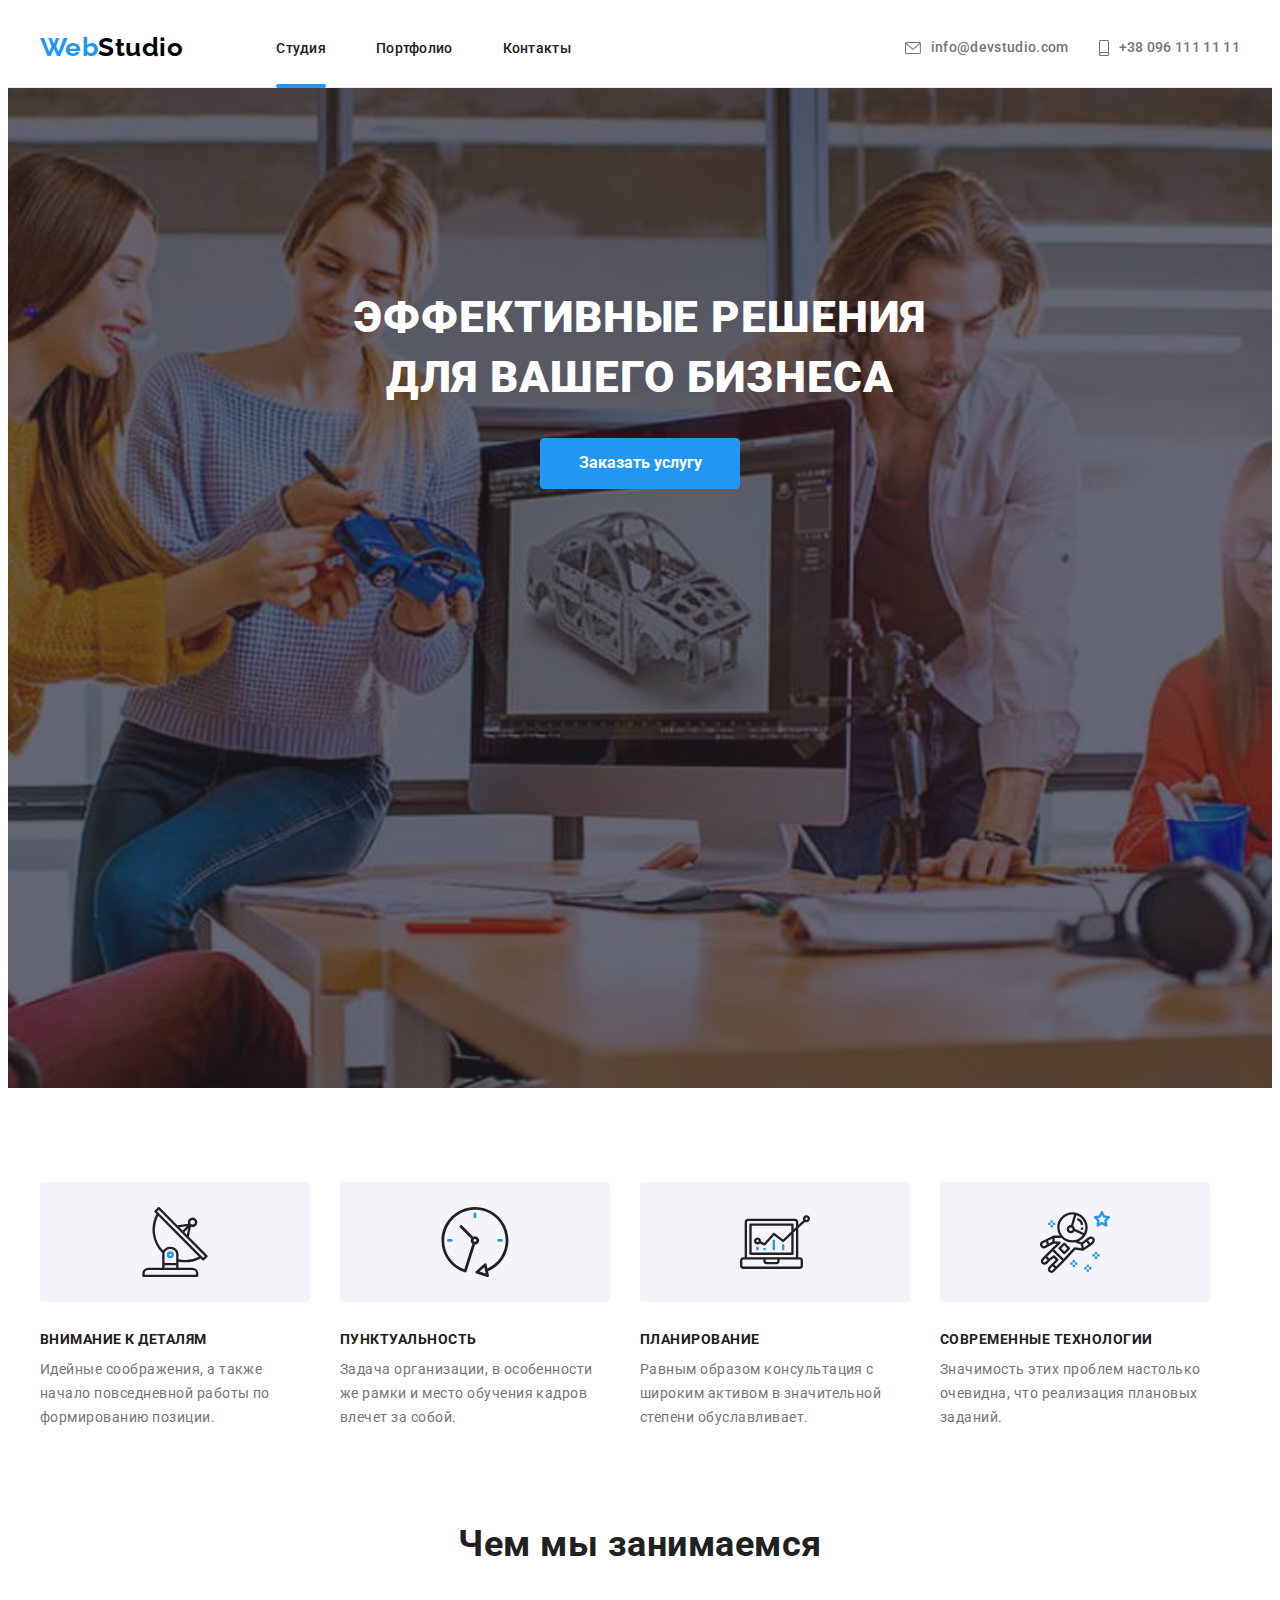
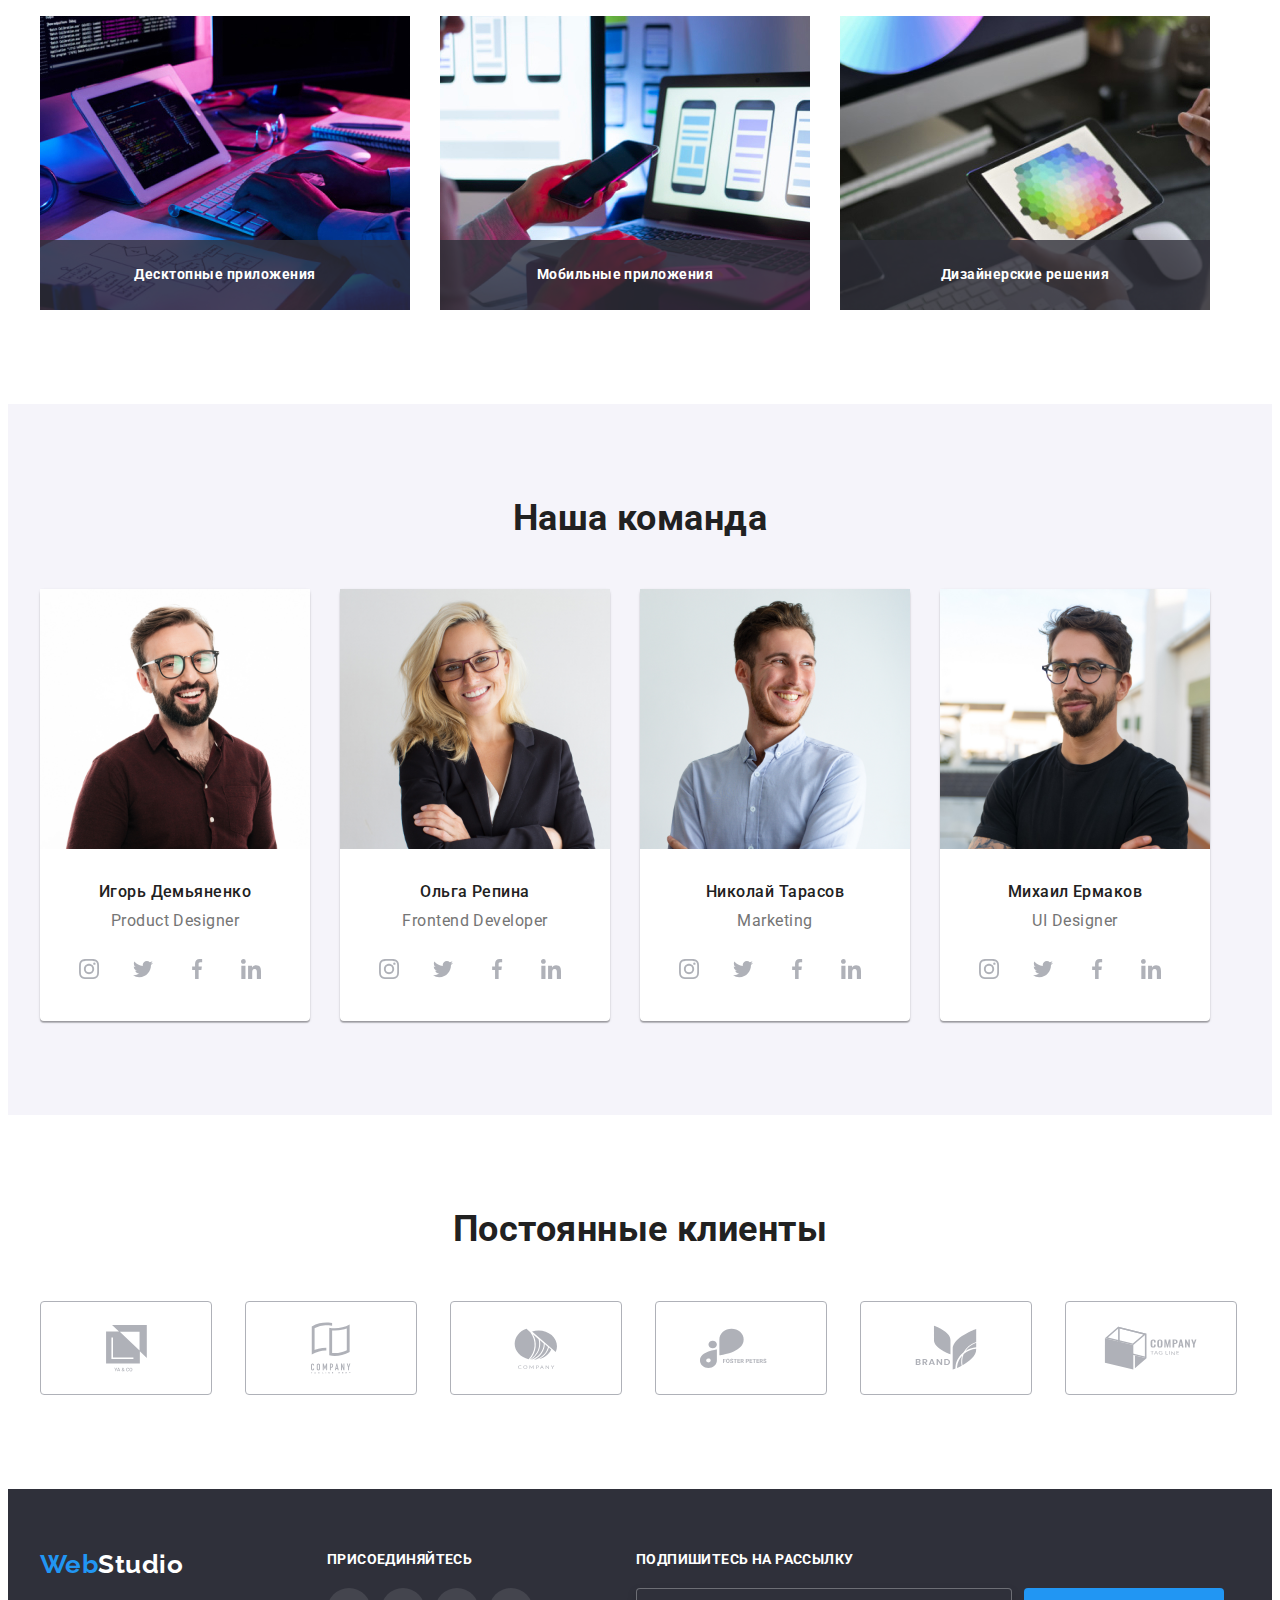
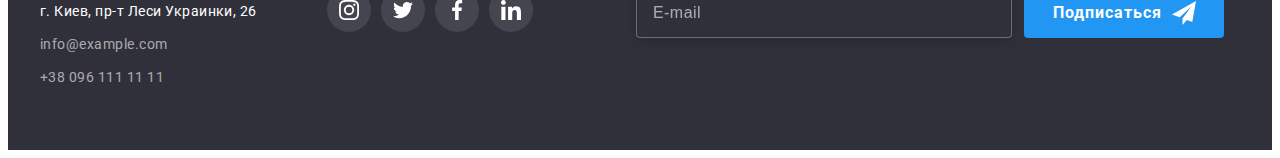
==== index.html @ 9dac6a6e "add form modal" ====
<!DOCTYPE html>
<html lang="ru">
  <head>
    <meta charset="UTF-8" />
    <meta http-equiv="X-UA-Compatible" content="IE=edge" />
    <meta name="viewport" content="width=device-width, initial-scale=1.0" />
    <title>Главная</title>

    <link
      rel="stylesheet"
      href="https://cdnjs.cloudflare.com/ajax/libs/modern-normalize/1.1.0/modern-normalize.min.css"
      integrity="sha512-wpPYUAdjBVSE4KJnH1VR1HeZfpl1ub8YT/NKx4PuQ5NmX2tKuGu6U/JRp5y+Y8XG2tV+wKQpNHVUX03MfMFn9Q=="
      crossorigin="anonymous"
      referrerpolicy="no-referrer"
    />
    <link
      href="https://fonts.googleapis.com/css2?family=Raleway:wght@700&family=Roboto:wght@400;500;700;900&display=swap"
      rel="stylesheet"
    />
    <link rel="stylesheet" href="./css/styles.css" />
  </head>
  <body>
    <!--шапка-->
    <header class="container-header">
      <div class="container nav">
        <nav class="navigation">
          <a class="link-logo" href="./index.html"><span class="content">Web</span>Studio</a>
          <ul class="list">
            <li class="list-item"><a class="link link-stuio" href="./index.html">Студия</a></li>
            <li class="list-item"><a class="link" href="./portfolio.html">Портфолио</a></li>
            <li class="list-item"><a class="link" href="">Контакты</a></li>
          </ul>
        </nav>
        <ul class="list address">
          <li class="list-item-address">
            <a class="link-address" href="mailto:info@devstudio.com">
              <svg class="list-adress-icon" width="16" height="12">
                <use href="./images/symbol-defs.svg#icon-envelope-1"></use>
              </svg>
              info@devstudio.com</a
            >
          </li>
          <li class="list-item-address">
            <a class="link-address" href="tel:+380961111111">
              <svg class="list-adress-icon tel" width="10" height="16">
                <use href="./images/symbol-defs.svg#icon-smartphone-1"></use>
              </svg>
              +38 096 111 11 11</a
            >
          </li>
        </ul>
      </div>
    </header>
    <!--мейн-->
    <main>
      <!--Герой-->
      <section class="hero">
        <div class="container-hero">
          <h1 class="title-hero">
            Эффективные решения<br />
            для вашего бизнеса
          </h1>
          <button class="button" type="button" data-modal-open>Заказать услугу</button>
        </div>
        <div class="backdrop is-hidden" data-modal>
          <div class="modal">
            <button class="modal-button-close" type="button" data-modal-close>
              <svg class="button-svg" width="11" height="11">
                <use href="./images/symbol-defs1.svg#icon-Vector"></use>
              </svg>
            </button>
            <form class="modal-wrap">
              <b class="modal-bold">Оставьте свои данные, мы вам перезвоним</b>
              <label class="modal-label" for="name">Имя</label>
              <div class="modal-wrap-input">
                <input class="modal-input" type="text" name="" id="name" />
                <svg class="svg-form" width="18" height="18">
                  <use href="./images/symbol-defs1.svg#icon-person"></use>
                </svg>
              </div>
              <label class="modal-label" for="tel">Телефон</label>
              <div class="modal-wrap-input">
                <input class="modal-input" type="text" name="" id="tel" />
                <svg class="svg-form" width="18" height="18">
                  <use href="./images/symbol-defs1.svg#icon-phone"></use>
                </svg>
              </div>

              <label class="modal-label" for="mail">Почта</label>
              <div class="modal-wrap-input">
                <input class="modal-input" type="email" name="" id="mail" />
                <svg class="svg-form" width="18" height="18">
                  <use href="./images/symbol-defs1.svg#icon-email"></use>
                </svg>
              </div>
              <label class="modal-label" for="comments">Комментарий</label>
              <textarea
                class="modal-textarea"
                name=""
                id="comments"
                rows="10"
                placeholder="Введите текст"
              ></textarea>

              <label class="text-checkbox" for="checkbox">
                <input class="input-checkbox" type="checkbox" name="" id="checkbox" />
                <span class="castom-icon"></span>
                Соглашаюсь с рассылкой и принимаю
                <a class="text-checkbox-link" href=""> Условия договора</a></label
              >
            </form>
            <button class="modal-button-submit" type="submit">Отправить</button>
          </div>
        </div>
      </section>
      <!--особоенности-->
      <section class="section">
        <div class="container">
          <h2></h2>
          <ul class="list">
            <li class="list-item-qualities">
              <div class="qualities-wrap">
                <svg width="70" height="70">
                  <use href="./images/symbol-defs.svg#icon-antenna"></use>
                </svg>
              </div>
              <h3 class="title-qualities">Внимание к деталям</h3>
              <p class="text-qualities">
                Идейные соображения, а также начало повседневной работы по формированию позиции.
              </p>
            </li>
            <li class="list-item-qualities">
              <div class="qualities-wrap">
                <svg svg width="70" height="70">
                  <use href="./images/symbol-defs.svg#icon-clock"></use>
                </svg>
              </div>
              <h3 class="title-qualities">Пунктуальность</h3>
              <p class="text-qualities">
                Задача организации, в особенности же рамки и место обучения кадров влечет за собой.
              </p>
            </li>
            <li class="list-item-qualities">
              <div class="qualities-wrap">
                <svg width="70" height="70">
                  <use href="./images/symbol-defs.svg#icon-diagram"></use>
                </svg>
              </div>
              <h3 class="title-qualities">Планирование</h3>
              <p class="text-qualities">
                Равным образом консультация с широким активом в значительной степени обуславливает.
              </p>
            </li>
            <li class="list-item-qualities">
              <div class="qualities-wrap">
                <svg width="70" height="70">
                  <use href="./images/symbol-defs.svg#icon-astronaut"></use>
                </svg>
              </div>
              <h3 class="title-qualities">Современные технологии</h3>
              <p class="text-qualities">
                Значимость этих проблем настолько очевидна, что реализация плановых заданий.
              </p>
            </li>
          </ul>
        </div>
      </section>
      <!--чем мы занимаемся-->
      <section class="section-project">
        <div class="container">
          <h2 class="title-project">Чем мы занимаемся</h2>
          <ul class="list">
            <li class="list-item-project">
              <img class="img" src="./images/img.jpg" alt="вёрстка" width="370" />
              <div class="description-project">
                <p class="description-project-text">Десктопные приложения</p>
              </div>
            </li>
            <li class="list-item-project">
              <img class="img" src="./images/img1.jpg" alt="адаптация утройств" width="370" />
              <div class="description-project">
                <p class="description-project-text">Мобильные приложения</p>
              </div>
            </li>
            <li class="list-item-project">
              <img class="img" src="./images/img2.jpg" alt="выбор цвета" width="370" />
              <div class="description-project">
                <p class="description-project-text">Дизайнерские решения</p>
              </div>
            </li>
          </ul>
        </div>
      </section>
      <!--наша команда-->
      <section class="section-team">
        <div class="container">
          <h2 class="title-team">Наша команда</h2>
          <ul class="list">
            <li class="list-item-team">
              <img class="foto" src="./images/img3.jpg" alt="Игорь Демьяненко" width="270" />
              <div class="wrap">
                <h3 class="title-member">Игорь Демьяненко</h3>
                <p class="text-position">Product Designer</p>
                <ul class="team-social">
                  <li class="team-social-item">
                    <a class="team-social-link" href="">
                      <svg class="social-svg" width="20" height="20">
                        <use href="./images/symbol-defs.svg#icon-instagram"></use>
                      </svg>
                    </a>
                  </li>
                  <li class="team-social-item">
                    <a class="team-social-link" href="">
                      <svg class="social-svg" width="20" height="20">
                        <use href="./images/symbol-defs.svg#icon-twitter"></use>
                      </svg>
                    </a>
                  </li>
                  <li class="team-social-item">
                    <a class="team-social-link" href="">
                      <svg class="social-svg" width="20" height="20">
                        <use href="./images/symbol-defs.svg#icon-facebook"></use>
                      </svg>
                    </a>
                  </li>
                  <li class="team-social-item">
                    <a class="team-social-link" href="">
                      <svg class="social-svg" width="20" height="20">
                        <use href="./images/symbol-defs.svg#icon-linkedin"></use>
                      </svg>
                    </a>
                  </li>
                </ul>
              </div>
            </li>
            <li class="list-item-team">
              <img class="foto" src="./images/img4.jpg" alt="Ольга Репина" width="270" />
              <div class="wrap">
                <h3 class="title-member">Ольга Репина</h3>
                <p class="text-position">Frontend Developer</p>
                <ul class="team-social">
                  <li class="team-social-item">
                    <a class="team-social-link" href="">
                      <svg class="social-svg" width="20" height="20">
                        <use href="./images/symbol-defs.svg#icon-instagram"></use>
                      </svg>
                    </a>
                  </li>
                  <li class="team-social-item">
                    <a class="team-social-link" href="">
                      <svg class="social-svg" width="20" height="20">
                        <use href="./images/symbol-defs.svg#icon-twitter"></use>
                      </svg>
                    </a>
                  </li>
                  <li class="team-social-item">
                    <a class="team-social-link" href="">
                      <svg class="social-svg" width="20" height="20">
                        <use href="./images/symbol-defs.svg#icon-facebook"></use>
                      </svg>
                    </a>
                  </li>
                  <li class="team-social-item">
                    <a class="team-social-link" href="">
                      <svg class="social-svg" width="20" height="20">
                        <use href="./images/symbol-defs.svg#icon-linkedin"></use>
                      </svg>
                    </a>
                  </li>
                </ul>
              </div>
            </li>
            <li class="list-item-team">
              <img class="foto" src="./images/img5.jpg" alt="Николай Тарасов" width="270" />
              <div class="wrap">
                <h3 class="title-member">Николай Тарасов</h3>
                <p class="text-position">Marketing</p>
                <ul class="team-social">
                  <li class="team-social-item">
                    <a class="team-social-link" href="">
                      <svg class="social-svg" width="20" height="20">
                        <use href="./images/symbol-defs.svg#icon-instagram"></use>
                      </svg>
                    </a>
                  </li>
                  <li class="team-social-item">
                    <a class="team-social-link" href="">
                      <svg class="social-svg" width="20" height="20">
                        <use href="./images/symbol-defs.svg#icon-twitter"></use>
                      </svg>
                    </a>
                  </li>
                  <li class="team-social-item">
                    <a class="team-social-link" href="">
                      <svg class="social-svg" width="20" height="20">
                        <use href="./images/symbol-defs.svg#icon-facebook"></use>
                      </svg>
                    </a>
                  </li>
                  <li class="team-social-item">
                    <a class="team-social-link" href="">
                      <svg class="social-svg" width="20" height="20">
                        <use href="./images/symbol-defs.svg#icon-linkedin"></use>
                      </svg>
                    </a>
                  </li>
                </ul>
              </div>
            </li>
            <li class="list-item-team">
              <img class="foto" src="./images/img6.jpg" alt="Михаил Ермаков" width="270" />
              <div class="wrap">
                <h3 class="title-member">Михаил Ермаков</h3>
                <p class="text-position">UI Designer</p>
                <ul class="team-social">
                  <li class="team-social-item">
                    <a class="team-social-link" href="">
                      <svg class="social-svg" width="20" height="20">
                        <use href="./images/symbol-defs.svg#icon-instagram"></use>
                      </svg>
                    </a>
                  </li>
                  <li class="team-social-item">
                    <a class="team-social-link" href="">
                      <svg class="social-svg" width="20" height="20">
                        <use href="./images/symbol-defs.svg#icon-twitter"></use>
                      </svg>
                    </a>
                  </li>
                  <li class="team-social-item">
                    <a class="team-social-link" href="">
                      <svg class="social-svg" width="20" height="20">
                        <use href="./images/symbol-defs.svg#icon-facebook"></use>
                      </svg>
                    </a>
                  </li>
                  <li class="team-social-item">
                    <a class="team-social-link" href="">
                      <svg class="social-svg" width="20" height="20">
                        <use href="./images/symbol-defs.svg#icon-linkedin"></use>
                      </svg>
                    </a>
                  </li>
                </ul>
              </div>
            </li>
          </ul>
        </div>
      </section>
      <!-- Постоянные клиенты -->
      <section class="section">
        <div class="container">
          <h2 class="title-client">Постоянные клиенты</h2>
          <ul class="list">
            <li class="list-item-client">
              <a class="client-link client" href="">
                <svg class="client-svg" width="41" height="46.7">
                  <use href="./images/symbol-defs.svg#icon-group-5"></use>
                </svg>
              </a>
            </li>
            <li class="list-item-client">
              <a class="client-link client" href="">
                <svg class="client-svg" width="40" height="52">
                  <use href="./images/symbol-defs.svg#icon-group-4"></use>
                </svg>
              </a>
            </li>
            <li class="list-item-client">
              <a class="client-link client" href="">
                <svg class="client-svg" width="43.46" height="41.18">
                  <use href="./images/symbol-defs.svg#icon-group-3"></use>
                </svg>
              </a>
            </li>
            <li class="list-item-client">
              <a class="client-link client" href="">
                <svg class="client-svg" width="84.44" height="40.62">
                  <use href="./images/symbol-defs.svg#icon-group-1"></use>
                </svg>
              </a>
            </li>
            <li class="list-item-client">
              <a class="client-link client" href="">
                <svg class="client-svg" width="62.54" height="45.43">
                  <use href="./images/symbol-defs.svg#icon-group-2"></use>
                </svg>
              </a>
            </li>
            <li class="list-item-client">
              <a class="client-link client" href="">
                <svg class="client-svg" width="93.79" height="43.93">
                  <use href="./images/symbol-defs.svg#icon-Object-1"></use>
                </svg>
              </a>
            </li>
          </ul>
        </div>
      </section>
    </main>
    <!--футтер-->
    <footer class="footer">
      <div class="container flax-container">
        <div class="container-address">
          <a class="link-logo-footer" href="./index.html"><span class="content">Web</span>Studio</a>
          <address class="contact">
            <p class="text-address">г. Киев, пр-т Леси Украинки, 26</p>
            <a class="link-address-footer mail" href="mailto:info@devstudio.com">info@example.com</a
            ><br />
            <a class="link-address-footer tel" href="tel:+380961111111">+38 096 111 11 11</a>
          </address>
        </div>
        <div class="container-social">
          <b class="footer-bold">присоединяйтесь</b>
          <ul class="footer-social">
            <li class="footer-social-item">
              <a class="footer-social-link" href="">
                <svg class="social-svg foot" width="20" height="20">
                  <use href="./images/symbol-defs.svg#icon-instagram"></use>
                </svg>
              </a>
            </li>
            <li class="footer-social-item">
              <a class="footer-social-link" href="">
                <svg class="social-svg foot" width="20" height="20">
                  <use href="./images/symbol-defs.svg#icon-twitter"></use>
                </svg>
              </a>
            </li>
            <li class="footer-social-item">
              <a class="footer-social-link" href="">
                <svg class="social-svg foot" width="20" height="20">
                  <use href="./images/symbol-defs.svg#icon-facebook"></use>
                </svg>
              </a>
            </li>
            <li class="footer-social-item">
              <a class="footer-social-link" href="">
                <svg class="social-svg foot" width="20" height="20">
                  <use href="./images/symbol-defs.svg#icon-linkedin"></use>
                </svg>
              </a>
            </li>
          </ul>
        </div>
        <div>
          <b class="footer-bold">Подпишитесь на рассылку</b>
          <div class="flax-container">
            <input class="input-newsletter" type="email" name="mail" placeholder="E-mail" />
            <button class="button-newsletter" type="submit">
              Подписаться
              <svg class="svg-telegram" width="24" height="24">
                <use href="./images/symbol-defs1.svg#icon-icon-send"></use>
              </svg>
            </button>
          </div>
        </div>
      </div>
    </footer>

    <script src="./js/modal.js"></script>
  </body>
</html>
---- css/styles.css ----
/*основной цвет текста #212121*/
/*вторичный цвет текста #757575*/
/* вторичный цвет #F5F4FA */
/* основной  цвет  #FFFFFF */
/* цвет акцента #2196F3
 /* цвет футера #2F303A */
/* цвет текста сылок в футере rgba(255, 255, 255, 0.6); */
/* цвет лого #000000 */
:root {
  --primary-text-color: #212121;
  --title-text-color: #757575;
  --primary-color: #ffffff;
  --accent-color: #2196f3;
  --fotters-color: #2f303a;
  --section-color: #f5f4fa;
  --address-colar: rgba(255, 255, 255, 0.6);
  --logo-colar: #000000;
  --svg-color: #afb1b8;
}
body {
  background-color: var(--primary-color);
  color: var(--primary-text-color);
  font-family: Roboto, sans-serif;
  letter-spacing: 0.03em;
}

/* Списки */
.list {
  list-style: none;
  display: flex;
  vertical-align: middle;
}
.list.address {
  margin-left: auto;
}

.list-item {
  letter-spacing: 0.02em;
  margin-right: 50px;
}
.list-item-address {
  letter-spacing: 0.02em;
  margin-right: 30px;
}
.list-item-address:last-child {
  margin-right: 0;
}

.list-button {
  list-style: none;
  margin-bottom: 50px;
  text-align: center;
  display: flex;
  margin-left: auto;
  margin-right: auto;
  justify-content: center;
}

.list-link-services {
  text-decoration: none;
  font-family: Roboto;
}
.list-item-client,
.list-item-qualities,
.list-item-project {
  width: 370px;
  margin-right: 30px;
  position: relative;
}

.description-project {
  position: absolute;
  bottom: 0;
  background-color: rgba(47, 48, 58, 0.8);
  width: 100%;
  height: 70px;
  display: flex;
  align-items: center;
  justify-content: center;
}

.description-project-text {
  font-weight: 700;
  font-size: 14px;
  line-height: 1.14;
  color: var(--primary-color);
}

.list > .list-item-qualities {
  width: 270px;
}

.list-item-button {
  margin-right: 8px;
}

.list-item-team {
  width: 270px;

  background-color: var(--primary-color);
  box-shadow: 0px 1px 3px rgba(0, 0, 0, 0.12), 0px 1px 1px rgba(0, 0, 0, 0.14),
    0px 2px 1px rgba(0, 0, 0, 0.2);
  border-radius: 4px;
  margin-right: 30px;
}
.list-item-client:last-child,
.list-item:last-child,
.list-item-addres:last-child,
.list-item-qualities:last-child,
.list-item-project:last-child,
.list-item-team:last-child,
.list-item-button:last-child {
  margin-right: 0px;
}

.list-item-services {
  flex-basis: calc(100% / 3 - 30px);
  margin-right: 30px;
  margin-bottom: 30px;
  transition: box-shadow 250ms cubic-bezier(0.4, 0, 0.2, 1);
}

.list-item-services:hover,
.list-item-services:focus {
  box-shadow: 0px 1px 1px rgba(0, 0, 0, 0.12), 0px 4px 4px rgba(0, 0, 0, 0.06),
    1px 4px 6px rgba(0, 0, 0, 0.16);
}

.list-services {
  display: flex;
  flex-wrap: wrap;
  list-style: none;
  margin-right: -30px;
  margin-bottom: -30px;
}

.img {
  display: block;
}

.description-servisec-wrap {
  position: absolute;
  left: 0;
  top: 0;
  height: 294px;
  width: 100%;
  padding: 63px 24px;
  background-color: rgba(33, 150, 243, 0.9);
  transform: translateY(100%);
  transition: transform 250ms cubic-bezier(0.4, 0, 0.2, 1);
}

.description-servisec-text {
  font-size: 18px;
  line-height: 1.56;
  letter-spacing: 0.03em;
  color: var(--primary-color);
}

.item-services-wrap {
  position: relative;
  overflow: hidden;
}

.list-item-services:hover .description-servisec-wrap,
.list-link-services:focus .description-servisec-wrap {
  transform: translateY(0);
}

/* Лого */

.link-logo {
  color: var(--logo-colar);
  font-family: Raleway, sans-serif;
  font-weight: 700;
  font-size: 26px;
  line-height: 1.2;
  text-decoration: none;
  margin-right: 93px;
}
.content {
  color: var(--accent-color);
}
.link-logo-footer {
  color: var(--primary-color);
  font-family: Raleway, sans-serif;
  text-decoration: none;
  font-weight: 700;
  font-size: 26px;
  line-height: 1.19;
  margin-bottom: 20px;
  display: inline-block;
}

/* Блоки */

.hero {
  letter-spacing: 0.06em;
  text-align: center;
}

.section {
  padding-top: 94px;
  padding-bottom: 94px;
}
.section-project {
  padding-bottom: 94px;
}

.section-team {
  background-color: var(--section-color);
  padding-top: 94px;
  padding-bottom: 94px;
}
/* заголовки */

.title-hero {
  color: var(--primary-color);
  font-style: 400;
  font-weight: 900;
  font-size: 44px;
  line-height: 1.36;
  text-transform: uppercase;
  margin-bottom: 30px;
}

.title-qualities {
  font-weight: 700;
  font-size: 14px;
  line-height: 1.14;
  text-transform: uppercase;
  margin-bottom: 10px;
}

.title-team {
  font-weight: 700;
  font-size: 36px;
  line-height: 1.16;
  text-align: center;
  margin-bottom: 50px;
}

.title-project {
  font-weight: 700;
  font-size: 36px;
  line-height: 1.16;
  text-align: center;
  margin-bottom: 50px;
}

.title-member {
  font-weight: 500;
  font-size: 16px;
  line-height: 1.18;
  text-align: center;
  margin-bottom: 10px;
}

.title-service {
  font-family: Roboto;
  font-weight: 700;
  font-size: 18px;
  line-height: 2;
  letter-spacing: 0.06em;
  color: var(--logo-colar);
  margin-bottom: 4px;
}
.title-client {
  font-weight: 700;
  font-size: 36px;
  line-height: 1.166;
  text-align: center;
  margin-bottom: 50px;
  color: var(--primary-text-color);
}
/* Кнопки */

.button {
  background-color: var(--accent-color);
  color: var(--primary-color);
  font-family: inherit;
  font-weight: 700;
  font-size: 16px;
  line-height: 1.8;
  display: flex;
  align-items: center;
  cursor: pointer;
  border-radius: 4px;
  padding: 10px 32px;
  display: inline-block;
  min-width: 200px;
  border: 1px solid #2196f3;
}

.services-button {
  background-color: var(--section-color);
  color: var(--primary-text-color);
  cursor: pointer;
  font-weight: 500;
  font-size: 16px;
  line-height: 1.625;
  font-family: inherit;
  padding-top: 6px;
  padding-bottom: 6px;
  padding-left: 22px;
  padding-right: 22px;
  border-radius: 4px;
  border: 1px;
  letter-spacing: inherit;
  transition: background-color 250ms cubic-bezier(0.4, 0, 0.2, 1),
    color 250ms cubic-bezier(0.4, 0, 0.2, 1);
}

.services-button:hover,
.services-button:focus {
  background-color: var(--accent-color);
  color: var(--primary-color);
}

.button-newsletter {
  background-color: var(--accent-color);
  color: var(--primary-color);
  font-family: inherit;
  font-weight: 700;
  font-size: 16px;
  line-height: 1.87;
  padding: 10px 28px 10px 29px;
  cursor: pointer;
  border-radius: 4px;
  letter-spacing: 0.06em;
  display: flex;
  min-width: 200px;
  border: none;
  align-items: center;
  justify-content: center;
}

/* Текст */

.text-qualities {
  color: var(--title-text-color);
  font-size: 14px;
  line-height: 1.71;
}

.text-address {
  color: var(--primary-color);
  font-size: 14px;
  line-height: 1.7;
  margin-bottom: 9px;
}
.text-position {
  font-size: 16px;
  line-height: 1.18;
  text-align: center;
  color: var(--title-text-color);
  margin-bottom: 16px;
}

.text-service {
  font-family: Roboto;
  font-size: 16px;
  line-height: 1.87;
  letter-spacing: 0.03em;
  color: var(--title-text-color);
}
/* Ссылки */

.link {
  color: var(--primary-text-color);
  font-weight: 500;
  font-size: 14px;
  line-height: 1.14;
  letter-spacing: 0.02em;
  text-decoration: none;
  padding-top: 32px;
  padding-bottom: 32px;
  transition: color 250ms cubic-bezier(0.4, 0, 0.2, 1);
}

.link-address {
  display: flex;
  align-items: center;
  color: var(--title-text-color);
  font-weight: 500;
  font-size: 14px;
  line-height: 1.14;
  text-decoration: none;
  transition: color 250ms cubic-bezier(0.4, 0, 0.2, 1);
}

.link-address-footer {
  color: var(--address-colar);
  font-size: 14px;
  line-height: 1.7;
  text-decoration: none;
}
.link-address-footer.mail {
  margin-bottom: 9px;
  display: inline-block;
}

.client-link {
  width: 170px;
  height: 92px;
  display: block;
  border: 1px solid #afb1b8;
  border-radius: 4px;
  transition: border-color 250ms cubic-bezier(0.4, 0, 0.2, 1);
}
/* Сcылки при наведении */
.link-address-footer:hover,
.link-address-footer:focus,
.link:hover,
.link:focus,
.link-address:hover,
.link-address:focus {
  color: var(--accent-color);
}

.client-link:hover,
.client-link:focus {
  border-color: var(--accent-color);
}

.client-svg {
  transition: fill 250ms cubic-bezier(0.4, 0, 0.2, 1);
}

.client-link:hover .client-svg,
.client-link:focus .client-svg {
  fill: var(--accent-color);
}

/*Иконки */

.list-adress-icon {
  fill: var(--title-text-color);
  margin-right: 10px;
  transition: fill 250ms cubic-bezier(0.4, 0, 0.2, 1);
}

.link-address:hover .list-adress-icon,
.link-address:focus .list-adress-icon {
  fill: var(--accent-color);
}

.footer {
  background-color: var(--fotters-color);
  padding-top: 60px;
  padding-bottom: 60px;
}

.contact {
  font-style: normal;
}

h1,
h2,
h3,
ul,
p {
  margin-top: 0;
  margin-bottom: 0;
  padding: 0;
}
/* Враперы */
.nav {
  display: flex;
  align-items: center;
}
.container {
  margin-left: auto;
  margin-right: auto;
  width: 1200px;
  padding-left: 15px;
  padding-right: 15px;
}

.modal-wrap {
  padding: 41px 40px 0px 40px;
  text-align: start;
}
.modal-wrap-input {
  position: relative;
}

.container-hero {
  margin-left: auto;
  margin-right: auto;
  max-width: 1600px;
  height: 600px;
  padding-left: 15px;
  padding-right: 15px;
  background-color: #c4c4c4;
  background-image: linear-gradient(to right, rgba(47, 48, 58, 0.4), rgba(47, 48, 58, 0.4)),
    url(../images/Img16.jpg);
  background-size: cover;
  background-position: center;
  padding-top: 200px;
  padding-bottom: 200px;
}

.container-header {
  border-bottom: 1px solid #ececec;
  padding-top: 24px;
  padding-bottom: 24px;
}

.container-services {
  padding-top: 94px;
  padding-bottom: 94px;
}
.navigation {
  display: flex;
  align-items: center;
}

.wrap {
  padding-top: 30px;
  padding-bottom: 30px;
}
.wrap-services {
  padding-top: 20px;
  padding-bottom: 20px;
  padding-left: 24px;
  padding-right: 24px;
  border: 1px solid #ececec;
  border-top: none;
}
.qualities-wrap {
  width: 270px;
  height: 120px;
  background-color: var(--section-color);
  border-radius: 4px;
  margin-bottom: 30px;
  display: flex;
  align-items: center;
  justify-content: center;
}

.team-social {
  list-style: none;
  display: flex;
  justify-content: center;
}
.footer-social-item,
.team-social-item {
  margin-right: 10px;
}
.team-social-link {
  border-radius: 50%;
  width: 44px;
  height: 44px;
  background-color: var(--primary-color);
  display: block;
  display: flex;
  align-items: center;
  justify-content: center;
  transition: background-color 250ms cubic-bezier(0.4, 0, 0.2, 1);
}
.team-social-link:hover,
.team-social-link:focus {
  background-color: var(--accent-color);
  outline: none;
}
.social-svg {
  fill: var(--svg-color);
  transition: fill 250ms cubic-bezier(0.4, 0, 0.2, 1);
}

.client-svg {
  fill: var(--svg-color);
}

.team-social-link:hover .social-svg,
.team-social-link:focus .social-svg {
  fill: var(--primary-color);
}

/* клиенты */

.client {
  display: flex;
  align-items: center;
  justify-content: center;
}

.flax-container {
  display: flex;
}

.container-address {
  margin-right: 70px;
}

.footer-social {
  list-style: none;
  display: block;
  display: flex;
  margin-right: 93px;
}
.container-social {
}

.footer-social-link {
  border-radius: 50%;
  width: 44px;
  height: 44px;
  background-color: rgba(255, 255, 255, 0.1);
  display: block;
  display: flex;
  align-items: center;
  justify-content: center;
  transition: background-color 250ms cubic-bezier(0.4, 0, 0.2, 1);
}

.footer-social-link:hover,
.footer-social-link:focus {
  background-color: var(--accent-color);
  outline: none;
}

.footer-bold {
  font-weight: 700;
  font-size: 14px;
  line-height: 1.14;
  text-transform: uppercase;
  color: var(--primary-color);
  margin-bottom: 20px;
  display: inline-block;
  letter-spacing: 0.03em;
}
.social-svg.foot {
  fill: var(--primary-color);
}

.link-stuio {
  position: relative;
}
.link-portfolio {
  position: relative;
}
.link-portfolio::after {
  content: '';
  width: 100%;
  height: 4px;
  background-color: var(--accent-color);
  position: absolute;
  bottom: 0;
  right: 0;
  border-radius: 2px;
}

.link-stuio::after {
  content: '';
  width: 100%;
  height: 4px;
  background-color: var(--accent-color);
  position: absolute;
  bottom: 0;
  right: 0;
  border-radius: 2px;
}

.backdrop {
  position: fixed;
  top: 0;
  left: 0;
  width: 100%;
  height: 100%;
  background-color: rgba(0, 0, 0, 0.2);
  z-index: 1;
  transition: opacity 250ms cubic-bezier(0.4, 0, 0.2, 1);
}

.modal {
  position: relative;
  width: 528px;
  height: 581px;
  left: 50%;
  top: 50%;
  transform: translate(-50%, -50%);
  background-color: var(--primary-color);
  box-shadow: 0px 1px 3px rgba(0, 0, 0, 0.12), 0px 1px 1px rgba(0, 0, 0, 0.14),
    0px 2px 1px rgba(0, 0, 0, 0.2);
  border-radius: 4px;
}

.modal-bold {
  display: block;
  font-weight: 700;
  font-size: 20px;
  line-height: 1.15;
  text-align: center;
  letter-spacing: 0.03em;
  color: var(--primary-text-color);

  margin-bottom: 11px;
  padding: ;
}

.modal-label {
  display: block;
  min-width: 448px;
  font-size: 12px;
  line-height: 1.16;
  letter-spacing: 0.01em;
  color: var(--title-text-color);
  margin-bottom: 4px;
}

.modal-input {
  position: relative;
  border: 1px solid rgba(33, 33, 33, 0.2);
  padding-left: 40px;
  border-radius: 4px;
  min-height: 40px;
  min-width: 448px;
  margin-bottom: 10px;
  outline: none;
  transition: border-color 250ms cubic-bezier(0.4, 0, 0.2, 1);
}

.modal-textarea {
  display: block;
  height: 120px;
  min-width: 100%;
  border: 1px solid rgba(33, 33, 33, 0.2);
  box-sizing: border-box;
  border-radius: 4px;
  margin-bottom: 20px;
  padding: 18px 16px 0 16px;
  outline: none;
  resize: none;
  transition: border-color 250ms cubic-bezier(0.4, 0, 0.2, 1);
}

.modal-textarea:hover,
.modal-textarea:focus {
  border-color: var(--accent-color);
}

.modal-textarea::placeholder {
  font-size: 12px;
  line-height: 1.16;
  letter-spacing: 0.01em;
  color: rgba(117, 117, 117, 0.5);
}

.text-checkbox {
  display: flex;
  justify-content: center;
  align-items: center;
  font-size: 14px;
  line-height: 1.71;
  color: var(--title-text-color);
  letter-spacing: 0.03em;
  margin-bottom: 30px;
}

/* .checkbox-wrap {
  display: flex;
  justify-content: center;
  align-items: center;
  margin-bottom: 30px;
} */

.input-checkbox {
  -webkit-appearance: none;
  -moz-appearance: none;
  appearance: none;
}

.castom-icon {
  display: inline-block;
  width: 16px;
  height: 15px;
  border: solid 2px #000000;
  border-radius: 3px;
  margin-right: 8.38px;
}

.text-checkbox-link {
  margin-left: 5px;
}

.input-checkbox:checked + .castom-icon {
  background-color: #2196f3;
  background-image: url(../images/icon-check.svg);
  background-repeat: no-repeat;
  border-color: #2196f3;
  background-size: contain;
}

.modal-button-close {
  position: absolute;
  display: flex;
  top: 7.5px;
  right: 8px;
  width: 30px;
  height: 30px;
  align-items: center;
  justify-content: center;
  cursor: pointer;
  border-radius: 50%;
  border: 1px solid rgba(0, 0, 0, 0.1);
  background-color: var(--primary-color);
}

.modal-button-submit {
  font-size: 16px;
  line-height: 1.87;
  letter-spacing: 0.06em;
  padding: 10px 55px 10px 56px;
  color: var(--primary-color);
  background-color: var(--accent-color);
  box-shadow: 0px 4px 4px rgba(0, 0, 0, 0.15);
  border-radius: 4px;
  min-width: 200px;
  border: none;
  cursor: pointer;
}

.button-svg {
  fill: #000000;
  transition: fill 250ms cubic-bezier(0.4, 0, 0.2, 1);
}
.modal-button-close:hover > .button-svg,
.modal-button-close:focus > .button-svg {
  fill: var(--accent-color);
}

.svg-form {
  position: absolute;
  left: 12px;
  top: 11px;
  fill: var(--logo-colar);
  outline: none;
  transition: fill 250ms cubic-bezier(0.4, 0, 0.2, 1);
}

.modal-input:focus-within + .svg-form,
.modal-input:focus + .svg-form,
.modal-input:hover + .svg-form {
  fill: var(--accent-color);
}

.modal-input:hover,
.modal-input:focus {
  border-color: var(--accent-color);
}

.is-hidden {
  opacity: 0;
  pointer-events: none;
}

.svg-telegram {
  margin-left: 10px;
}

/* -------------------------------------------Импуты --------------------------------------------------*/
.input-newsletter {
  min-width: 358px;
  border: 1px solid rgba(255, 255, 255, 0.3);
  filter: drop-shadow(0px 4px 4px rgba(0, 0, 0, 0.15));
  background-color: var(--fotters-color);
  border-radius: 4px;
  margin-right: 12px;
  outline: none;
  transition: border-color 250ms cubic-bezier(0.4, 0, 0.2, 1);
  padding: 15px 0 15px 16px;
  color: var(--primary-color) \;;
}

.input-newsletter::placeholder {
  font-size: 16px;
  line-height: 1.25;
  letter-spacing: 0.03em;
  color: rgba(255, 255, 255, 0.6);
}
.input-newsletter:hover,
.input-newsletter:focus {
  border-color: var(--accent-color);
  color: var(--primary-color);
}
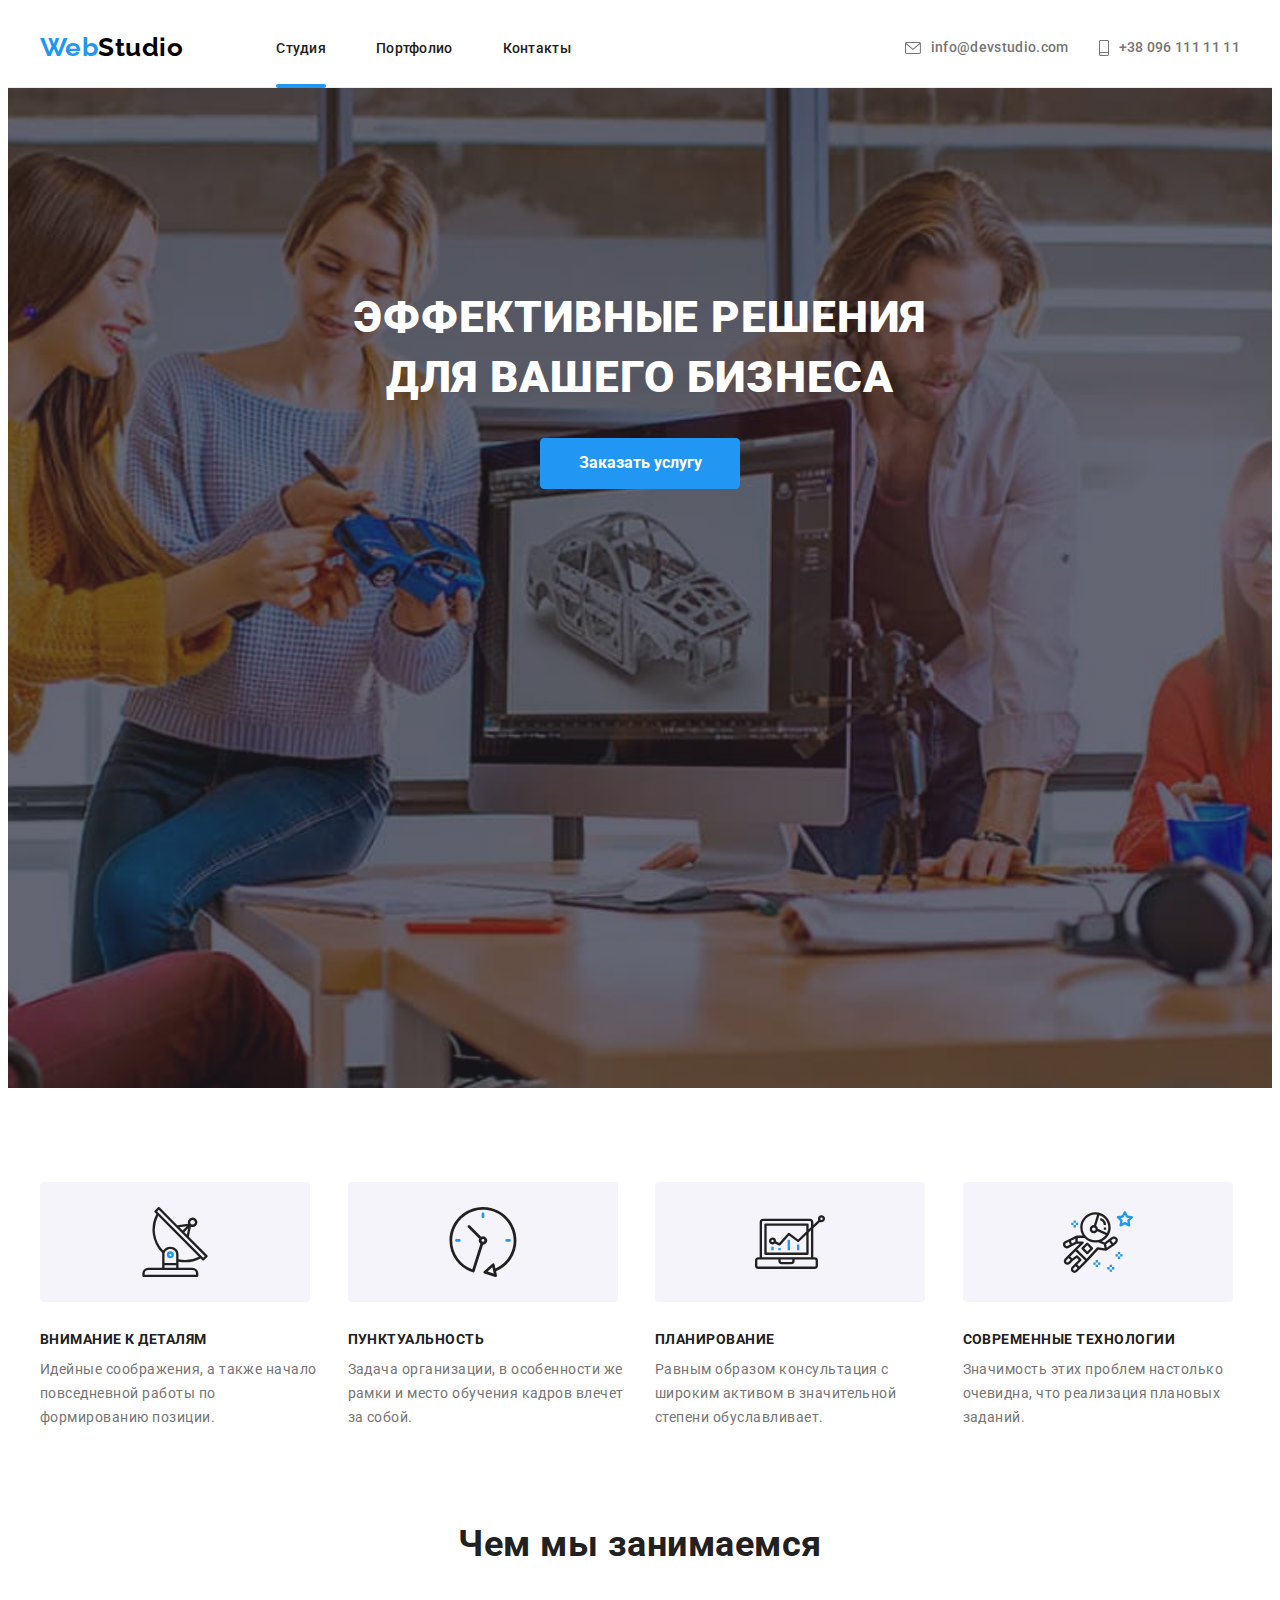
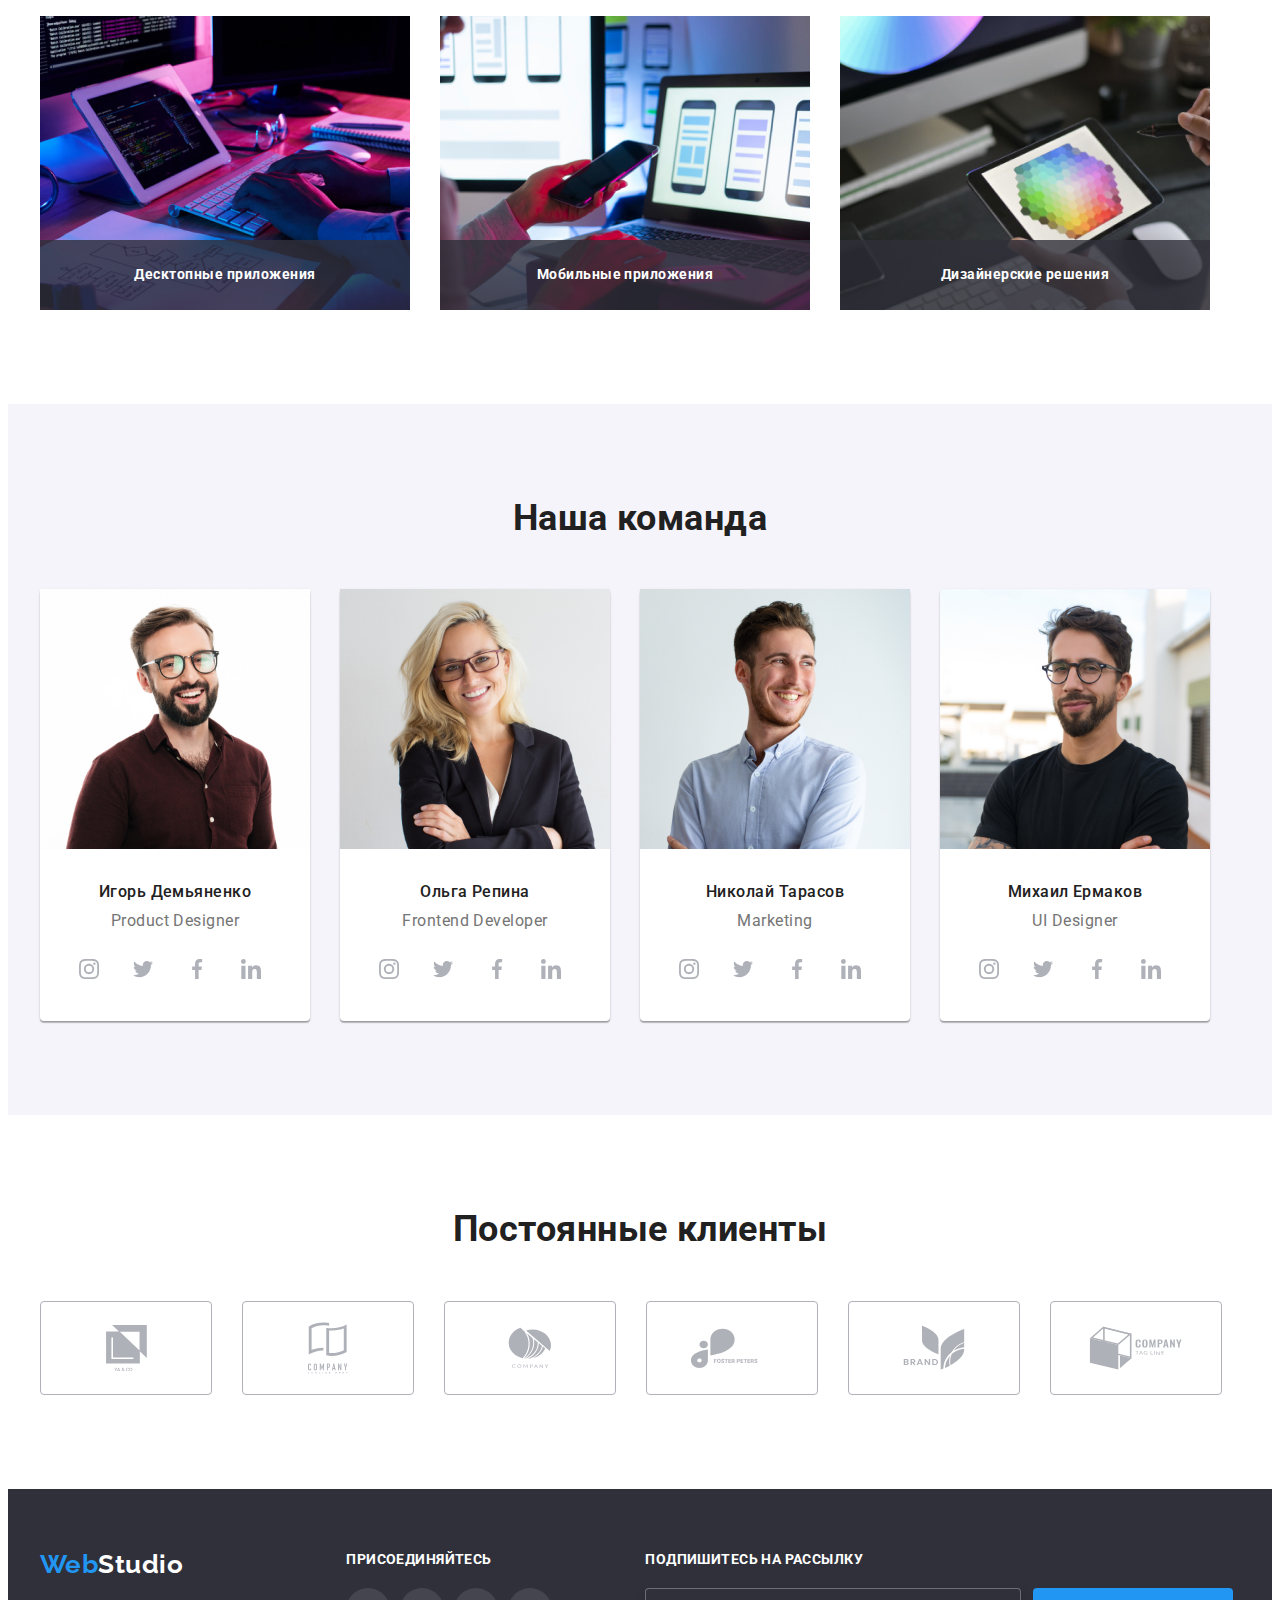
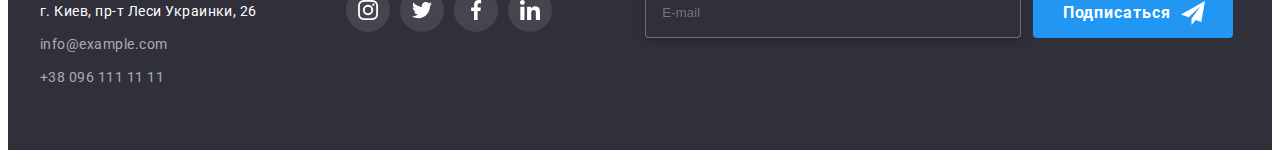
==== commit 503cc888: "add_bem" ====
--- a/index.html
+++ b/index.html
@@ -21,28 +21,30 @@
   </head>
   <body>
     <!--шапка-->
-    <header class="container-header">
-      <div class="container nav">
-        <nav class="navigation">
-          <a class="link-logo" href="./index.html"><span class="content">Web</span>Studio</a>
+    <header class="section-header">
+      <div class="container container--center">
+        <nav class="section-header__nav">
+          <a class="logo" href="./index.html">Web<span class="logo__content">Studio</span></a>
           <ul class="list">
-            <li class="list-item"><a class="link link-stuio" href="./index.html">Студия</a></li>
-            <li class="list-item"><a class="link" href="./portfolio.html">Портфолио</a></li>
-            <li class="list-item"><a class="link" href="">Контакты</a></li>
+            <li class="list__item">
+              <a class="link link--position" href="./index.html">Студия</a>
+            </li>
+            <li class="list__item"><a class="link" href="./portfolio.html">Портфолио</a></li>
+            <li class="list__item"><a class="link" href="">Контакты</a></li>
           </ul>
         </nav>
-        <ul class="list address">
-          <li class="list-item-address">
-            <a class="link-address" href="mailto:info@devstudio.com">
-              <svg class="list-adress-icon" width="16" height="12">
+        <ul class="list list--center">
+          <li class="list__itemaddress">
+            <a class="list_link" href="mailto:info@devstudio.com">
+              <svg class="list__icon" width="16" height="12">
                 <use href="./images/symbol-defs.svg#icon-envelope-1"></use>
               </svg>
               info@devstudio.com</a
             >
           </li>
-          <li class="list-item-address">
-            <a class="link-address" href="tel:+380961111111">
-              <svg class="list-adress-icon tel" width="10" height="16">
+          <li class="list__itemaddress">
+            <a class="list_link" href="tel:+380961111111">
+              <svg class="list__icon" width="10" height="16">
                 <use href="./images/symbol-defs.svg#icon-smartphone-1"></use>
               </svg>
               +38 096 111 11 11</a
@@ -54,63 +56,15 @@
     <!--мейн-->
     <main>
       <!--Герой-->
-      <section class="hero">
-        <div class="container-hero">
-          <h1 class="title-hero">
+      <section class="section-hero">
+        <div class="section-hero__container">
+          <h1 class="section-hero__title">
             Эффективные решения<br />
             для вашего бизнеса
           </h1>
-          <button class="button" type="button" data-modal-open>Заказать услугу</button>
-        </div>
-        <div class="backdrop is-hidden" data-modal>
-          <div class="modal">
-            <button class="modal-button-close" type="button" data-modal-close>
-              <svg class="button-svg" width="11" height="11">
-                <use href="./images/symbol-defs1.svg#icon-Vector"></use>
-              </svg>
-            </button>
-            <form class="modal-wrap">
-              <b class="modal-bold">Оставьте свои данные, мы вам перезвоним</b>
-              <label class="modal-label" for="name">Имя</label>
-              <div class="modal-wrap-input">
-                <input class="modal-input" type="text" name="" id="name" />
-                <svg class="svg-form" width="18" height="18">
-                  <use href="./images/symbol-defs1.svg#icon-person"></use>
-                </svg>
-              </div>
-              <label class="modal-label" for="tel">Телефон</label>
-              <div class="modal-wrap-input">
-                <input class="modal-input" type="text" name="" id="tel" />
-                <svg class="svg-form" width="18" height="18">
-                  <use href="./images/symbol-defs1.svg#icon-phone"></use>
-                </svg>
-              </div>
-
-              <label class="modal-label" for="mail">Почта</label>
-              <div class="modal-wrap-input">
-                <input class="modal-input" type="email" name="" id="mail" />
-                <svg class="svg-form" width="18" height="18">
-                  <use href="./images/symbol-defs1.svg#icon-email"></use>
-                </svg>
-              </div>
-              <label class="modal-label" for="comments">Комментарий</label>
-              <textarea
-                class="modal-textarea"
-                name=""
-                id="comments"
-                rows="10"
-                placeholder="Введите текст"
-              ></textarea>
-
-              <label class="text-checkbox" for="checkbox">
-                <input class="input-checkbox" type="checkbox" name="" id="checkbox" />
-                <span class="castom-icon"></span>
-                Соглашаюсь с рассылкой и принимаю
-                <a class="text-checkbox-link" href=""> Условия договора</a></label
-              >
-            </form>
-            <button class="modal-button-submit" type="submit">Отправить</button>
-          </div>
+          <button class="section-hero__button" type="button" data-modal-open>
+            Заказать услугу
+          </button>
         </div>
       </section>
       <!--особоенности-->
@@ -118,47 +72,47 @@
         <div class="container">
           <h2></h2>
           <ul class="list">
-            <li class="list-item-qualities">
-              <div class="qualities-wrap">
+            <li class="list__qualities">
+              <div class="list__wrap">
                 <svg width="70" height="70">
                   <use href="./images/symbol-defs.svg#icon-antenna"></use>
                 </svg>
               </div>
-              <h3 class="title-qualities">Внимание к деталям</h3>
-              <p class="text-qualities">
+              <h3 class="list__title">Внимание к деталям</h3>
+              <p class="list__text">
                 Идейные соображения, а также начало повседневной работы по формированию позиции.
               </p>
             </li>
-            <li class="list-item-qualities">
-              <div class="qualities-wrap">
+            <li class="list__qualities">
+              <div class="list__wrap">
                 <svg svg width="70" height="70">
                   <use href="./images/symbol-defs.svg#icon-clock"></use>
                 </svg>
               </div>
-              <h3 class="title-qualities">Пунктуальность</h3>
-              <p class="text-qualities">
+              <h3 class="list__title">Пунктуальность</h3>
+              <p class="list__text">
                 Задача организации, в особенности же рамки и место обучения кадров влечет за собой.
               </p>
             </li>
-            <li class="list-item-qualities">
-              <div class="qualities-wrap">
+            <li class="list__qualities">
+              <div class="list__wrap">
                 <svg width="70" height="70">
                   <use href="./images/symbol-defs.svg#icon-diagram"></use>
                 </svg>
               </div>
-              <h3 class="title-qualities">Планирование</h3>
-              <p class="text-qualities">
+              <h3 class="list__title">Планирование</h3>
+              <p class="list__text">
                 Равным образом консультация с широким активом в значительной степени обуславливает.
               </p>
             </li>
-            <li class="list-item-qualities">
-              <div class="qualities-wrap">
+            <li class="list__qualities">
+              <div class="list__wrap">
                 <svg width="70" height="70">
                   <use href="./images/symbol-defs.svg#icon-astronaut"></use>
                 </svg>
               </div>
-              <h3 class="title-qualities">Современные технологии</h3>
-              <p class="text-qualities">
+              <h3 class="list__title">Современные технологии</h3>
+              <p class="list__text">
                 Значимость этих проблем настолько очевидна, что реализация плановых заданий.
               </p>
             </li>
@@ -168,64 +122,64 @@
       <!--чем мы занимаемся-->
       <section class="section-project">
         <div class="container">
-          <h2 class="title-project">Чем мы занимаемся</h2>
+          <h2 class="section-project__title">Чем мы занимаемся</h2>
           <ul class="list">
-            <li class="list-item-project">
+            <li class="list__project">
               <img class="img" src="./images/img.jpg" alt="вёрстка" width="370" />
-              <div class="description-project">
-                <p class="description-project-text">Десктопные приложения</p>
-              </div>
-            </li>
-            <li class="list-item-project">
+              <div class="list__wraper">
+                <p class="list__description">Десктопные приложения</p>
+              </div>
+            </li>
+            <li class="list__project">
               <img class="img" src="./images/img1.jpg" alt="адаптация утройств" width="370" />
-              <div class="description-project">
-                <p class="description-project-text">Мобильные приложения</p>
-              </div>
-            </li>
-            <li class="list-item-project">
+              <div class="list__wraper">
+                <p class="list__description">Мобильные приложения</p>
+              </div>
+            </li>
+            <li class="list__project">
               <img class="img" src="./images/img2.jpg" alt="выбор цвета" width="370" />
-              <div class="description-project">
-                <p class="description-project-text">Дизайнерские решения</p>
+              <div class="list__wraper">
+                <p class="list__description">Дизайнерские решения</p>
               </div>
             </li>
           </ul>
         </div>
       </section>
       <!--наша команда-->
-      <section class="section-team">
+      <section class="section section--color">
         <div class="container">
-          <h2 class="title-team">Наша команда</h2>
+          <h2 class="section__title">Наша команда</h2>
           <ul class="list">
-            <li class="list-item-team">
+            <li class="list__team">
               <img class="foto" src="./images/img3.jpg" alt="Игорь Демьяненко" width="270" />
-              <div class="wrap">
-                <h3 class="title-member">Игорь Демьяненко</h3>
-                <p class="text-position">Product Designer</p>
-                <ul class="team-social">
-                  <li class="team-social-item">
-                    <a class="team-social-link" href="">
-                      <svg class="social-svg" width="20" height="20">
+              <div class="list__block">
+                <h3 class="list__name">Игорь Демьяненко</h3>
+                <p class="list__position">Product Designer</p>
+                <ul class="list__pages">
+                  <li class="list__itemsocial">
+                    <a class="list__social" href="">
+                      <svg class="list__svg" width="20" height="20">
                         <use href="./images/symbol-defs.svg#icon-instagram"></use>
                       </svg>
                     </a>
                   </li>
-                  <li class="team-social-item">
-                    <a class="team-social-link" href="">
-                      <svg class="social-svg" width="20" height="20">
+                  <li class="list__itemsocial">
+                    <a class="list__social" href="">
+                      <svg class="list__svg" width="20" height="20">
                         <use href="./images/symbol-defs.svg#icon-twitter"></use>
                       </svg>
                     </a>
                   </li>
-                  <li class="team-social-item">
-                    <a class="team-social-link" href="">
-                      <svg class="social-svg" width="20" height="20">
+                  <li class="list__itemsocial">
+                    <a class="list__social" href="">
+                      <svg class="list__svg" width="20" height="20">
                         <use href="./images/symbol-defs.svg#icon-facebook"></use>
                       </svg>
                     </a>
                   </li>
-                  <li class="team-social-item">
-                    <a class="team-social-link" href="">
-                      <svg class="social-svg" width="20" height="20">
+                  <li class="list__itemsocial">
+                    <a class="list__social" href="">
+                      <svg class="list__svg" width="20" height="20">
                         <use href="./images/symbol-defs.svg#icon-linkedin"></use>
                       </svg>
                     </a>
@@ -233,36 +187,36 @@
                 </ul>
               </div>
             </li>
-            <li class="list-item-team">
+            <li class="list__team">
               <img class="foto" src="./images/img4.jpg" alt="Ольга Репина" width="270" />
-              <div class="wrap">
-                <h3 class="title-member">Ольга Репина</h3>
-                <p class="text-position">Frontend Developer</p>
-                <ul class="team-social">
-                  <li class="team-social-item">
-                    <a class="team-social-link" href="">
-                      <svg class="social-svg" width="20" height="20">
+              <div class="list__block">
+                <h3 class="list__name">Ольга Репина</h3>
+                <p class="list__position">Frontend Developer</p>
+                <ul class="list__pages">
+                  <li class="list__itemsocial">
+                    <a class="list__social" href="">
+                      <svg class="list__svg" width="20" height="20">
                         <use href="./images/symbol-defs.svg#icon-instagram"></use>
                       </svg>
                     </a>
                   </li>
-                  <li class="team-social-item">
-                    <a class="team-social-link" href="">
-                      <svg class="social-svg" width="20" height="20">
+                  <li class="list__itemsocial">
+                    <a class="list__social" href="">
+                      <svg class="list__svg" width="20" height="20">
                         <use href="./images/symbol-defs.svg#icon-twitter"></use>
                       </svg>
                     </a>
                   </li>
-                  <li class="team-social-item">
-                    <a class="team-social-link" href="">
-                      <svg class="social-svg" width="20" height="20">
+                  <li class="list__itemsocial">
+                    <a class="list__social" href="">
+                      <svg class="list__svg" width="20" height="20">
                         <use href="./images/symbol-defs.svg#icon-facebook"></use>
                       </svg>
                     </a>
                   </li>
-                  <li class="team-social-item">
-                    <a class="team-social-link" href="">
-                      <svg class="social-svg" width="20" height="20">
+                  <li class="list__itemsocial">
+                    <a class="list__social" href="">
+                      <svg class="list__svg" width="20" height="20">
                         <use href="./images/symbol-defs.svg#icon-linkedin"></use>
                       </svg>
                     </a>
@@ -270,36 +224,36 @@
                 </ul>
               </div>
             </li>
-            <li class="list-item-team">
+            <li class="list__team">
               <img class="foto" src="./images/img5.jpg" alt="Николай Тарасов" width="270" />
-              <div class="wrap">
-                <h3 class="title-member">Николай Тарасов</h3>
-                <p class="text-position">Marketing</p>
-                <ul class="team-social">
-                  <li class="team-social-item">
-                    <a class="team-social-link" href="">
-                      <svg class="social-svg" width="20" height="20">
+              <div class="list__block">
+                <h3 class="list__name">Николай Тарасов</h3>
+                <p class="list__position">Marketing</p>
+                <ul class="list__pages">
+                  <li class="list__itemsocial">
+                    <a class="list__social" href="">
+                      <svg class="list__svg" width="20" height="20">
                         <use href="./images/symbol-defs.svg#icon-instagram"></use>
                       </svg>
                     </a>
                   </li>
-                  <li class="team-social-item">
-                    <a class="team-social-link" href="">
-                      <svg class="social-svg" width="20" height="20">
+                  <li class="list__itemsocial">
+                    <a class="list__social" href="">
+                      <svg class="list__svg" width="20" height="20">
                         <use href="./images/symbol-defs.svg#icon-twitter"></use>
                       </svg>
                     </a>
                   </li>
-                  <li class="team-social-item">
-                    <a class="team-social-link" href="">
-                      <svg class="social-svg" width="20" height="20">
+                  <li class="list__itemsocial">
+                    <a class="list__social" href="">
+                      <svg class="list__svg" width="20" height="20">
                         <use href="./images/symbol-defs.svg#icon-facebook"></use>
                       </svg>
                     </a>
                   </li>
-                  <li class="team-social-item">
-                    <a class="team-social-link" href="">
-                      <svg class="social-svg" width="20" height="20">
+                  <li class="list__itemsocial">
+                    <a class="list__social" href="">
+                      <svg class="list__svg" width="20" height="20">
                         <use href="./images/symbol-defs.svg#icon-linkedin"></use>
                       </svg>
                     </a>
@@ -307,36 +261,36 @@
                 </ul>
               </div>
             </li>
-            <li class="list-item-team">
+            <li class="list__team">
               <img class="foto" src="./images/img6.jpg" alt="Михаил Ермаков" width="270" />
-              <div class="wrap">
-                <h3 class="title-member">Михаил Ермаков</h3>
-                <p class="text-position">UI Designer</p>
-                <ul class="team-social">
-                  <li class="team-social-item">
-                    <a class="team-social-link" href="">
-                      <svg class="social-svg" width="20" height="20">
+              <div class="list__block">
+                <h3 class="list__name">Михаил Ермаков</h3>
+                <p class="list__position">UI Designer</p>
+                <ul class="list__pages">
+                  <li class="list__itemsocial">
+                    <a class="list__social" href="">
+                      <svg class="list__svg" width="20" height="20">
                         <use href="./images/symbol-defs.svg#icon-instagram"></use>
                       </svg>
                     </a>
                   </li>
-                  <li class="team-social-item">
-                    <a class="team-social-link" href="">
-                      <svg class="social-svg" width="20" height="20">
+                  <li class="list__itemsocial">
+                    <a class="list__social" href="">
+                      <svg class="list__svg" width="20" height="20">
                         <use href="./images/symbol-defs.svg#icon-twitter"></use>
                       </svg>
                     </a>
                   </li>
-                  <li class="team-social-item">
-                    <a class="team-social-link" href="">
-                      <svg class="social-svg" width="20" height="20">
+                  <li class="list__itemsocial">
+                    <a class="list__social" href="">
+                      <svg class="list__svg" width="20" height="20">
                         <use href="./images/symbol-defs.svg#icon-facebook"></use>
                       </svg>
                     </a>
                   </li>
-                  <li class="team-social-item">
-                    <a class="team-social-link" href="">
-                      <svg class="social-svg" width="20" height="20">
+                  <li class="list__itemsocial">
+                    <a class="list__social" href="">
+                      <svg class="list__svg" width="20" height="20">
                         <use href="./images/symbol-defs.svg#icon-linkedin"></use>
                       </svg>
                     </a>
@@ -350,46 +304,46 @@
       <!-- Постоянные клиенты -->
       <section class="section">
         <div class="container">
-          <h2 class="title-client">Постоянные клиенты</h2>
+          <h2 class="section__title">Постоянные клиенты</h2>
           <ul class="list">
-            <li class="list-item-client">
-              <a class="client-link client" href="">
-                <svg class="client-svg" width="41" height="46.7">
+            <li class="list__client">
+              <a class="client-link" href="">
+                <svg class="client-link__svg" width="41" height="46.7">
                   <use href="./images/symbol-defs.svg#icon-group-5"></use>
                 </svg>
               </a>
             </li>
-            <li class="list-item-client">
-              <a class="client-link client" href="">
-                <svg class="client-svg" width="40" height="52">
+            <li class="list__client">
+              <a class="client-link" href="">
+                <svg class="client-link__svg" width="40" height="52">
                   <use href="./images/symbol-defs.svg#icon-group-4"></use>
                 </svg>
               </a>
             </li>
-            <li class="list-item-client">
-              <a class="client-link client" href="">
-                <svg class="client-svg" width="43.46" height="41.18">
+            <li class="list__client">
+              <a class="client-link" href="">
+                <svg class="client-link__svg" width="43.46" height="41.18">
                   <use href="./images/symbol-defs.svg#icon-group-3"></use>
                 </svg>
               </a>
             </li>
-            <li class="list-item-client">
-              <a class="client-link client" href="">
-                <svg class="client-svg" width="84.44" height="40.62">
+            <li class="list__client">
+              <a class="client-link" href="">
+                <svg class="client-link__svg" width="84.44" height="40.62">
                   <use href="./images/symbol-defs.svg#icon-group-1"></use>
                 </svg>
               </a>
             </li>
-            <li class="list-item-client">
-              <a class="client-link client" href="">
-                <svg class="client-svg" width="62.54" height="45.43">
+            <li class="list__client">
+              <a class="client-link" href="">
+                <svg class="client-link__svg" width="62.54" height="45.43">
                   <use href="./images/symbol-defs.svg#icon-group-2"></use>
                 </svg>
               </a>
             </li>
-            <li class="list-item-client">
-              <a class="client-link client" href="">
-                <svg class="client-svg" width="93.79" height="43.93">
+            <li class="list__client">
+              <a class="client-link" href="">
+                <svg class="client-link__svg" width="93.79" height="43.93">
                   <use href="./images/symbol-defs.svg#icon-Object-1"></use>
                 </svg>
               </a>
@@ -399,65 +353,115 @@
       </section>
     </main>
     <!--футтер-->
-    <footer class="footer">
-      <div class="container flax-container">
-        <div class="container-address">
-          <a class="link-logo-footer" href="./index.html"><span class="content">Web</span>Studio</a>
+    <footer class="section-footer">
+      <div class="container container--flex">
+        <div class="section-footer__address">
+          <a class="logo" href="./index.html">Web<span class="logo--footer">Studio</span></a>
           <address class="contact">
-            <p class="text-address">г. Киев, пр-т Леси Украинки, 26</p>
-            <a class="link-address-footer mail" href="mailto:info@devstudio.com">info@example.com</a
+            <p class="contact__text">г. Киев, пр-т Леси Украинки, 26</p>
+            <a class="contact__address contact__address--push" href="mailto:info@devstudio.com"
+              >info@example.com</a
             ><br />
-            <a class="link-address-footer tel" href="tel:+380961111111">+38 096 111 11 11</a>
+            <a class="contact__address" href="tel:+380961111111">+38 096 111 11 11</a>
           </address>
         </div>
         <div class="container-social">
-          <b class="footer-bold">присоединяйтесь</b>
-          <ul class="footer-social">
+          <b class="container-social__action">присоединяйтесь</b>
+          <ul class="container-social__list">
+            <li class="footer-social__item">
+              <a class="footer-social__link" href="">
+                <svg class="footer-social__svg" width="20" height="20">
+                  <use href="./images/symbol-defs.svg#icon-instagram"></use>
+                </svg>
+              </a>
+            </li>
+            <li class="footer-social__item">
+              <a class="footer-social__link" href="">
+                <svg class="footer-social__svg" width="20" height="20">
+                  <use href="./images/symbol-defs.svg#icon-twitter"></use>
+                </svg>
+              </a>
+            </li>
+            <li class="footer-social__item">
+              <a class="footer-social__link" href="">
+                <svg class="footer-social__svg" width="20" height="20">
+                  <use href="./images/symbol-defs.svg#icon-facebook"></use>
+                </svg>
+              </a>
+            </li>
             <li class="footer-social-item">
-              <a class="footer-social-link" href="">
-                <svg class="social-svg foot" width="20" height="20">
-                  <use href="./images/symbol-defs.svg#icon-instagram"></use>
-                </svg>
-              </a>
-            </li>
-            <li class="footer-social-item">
-              <a class="footer-social-link" href="">
-                <svg class="social-svg foot" width="20" height="20">
-                  <use href="./images/symbol-defs.svg#icon-twitter"></use>
-                </svg>
-              </a>
-            </li>
-            <li class="footer-social-item">
-              <a class="footer-social-link" href="">
-                <svg class="social-svg foot" width="20" height="20">
-                  <use href="./images/symbol-defs.svg#icon-facebook"></use>
-                </svg>
-              </a>
-            </li>
-            <li class="footer-social-item">
-              <a class="footer-social-link" href="">
-                <svg class="social-svg foot" width="20" height="20">
+              <a class="footer-social__link" href="">
+                <svg class="footer-social__svg" width="20" height="20">
                   <use href="./images/symbol-defs.svg#icon-linkedin"></use>
                 </svg>
               </a>
             </li>
           </ul>
         </div>
-        <div>
-          <b class="footer-bold">Подпишитесь на рассылку</b>
-          <div class="flax-container">
-            <input class="input-newsletter" type="email" name="mail" placeholder="E-mail" />
-            <button class="button-newsletter" type="submit">
+        <form class="footer-form">
+          <b class="footer-form__action">Подпишитесь на рассылку</b>
+          <div class="footer-form__container">
+            <input class="footer-form__input" type="email" name="mail" placeholder="E-mail" />
+            <button class="footer-form__button" type="submit">
               Подписаться
-              <svg class="svg-telegram" width="24" height="24">
+              <svg class="footer-form__svg" width="24" height="24">
                 <use href="./images/symbol-defs1.svg#icon-icon-send"></use>
               </svg>
             </button>
           </div>
-        </div>
+        </form>
       </div>
     </footer>
-
+    <!---------------------------- Модалка ------------------------------>
+    <div class="backdrop backdrop--invisible" data-modal>
+      <div class="backdrop__modal">
+        <button class="backdrop__close" type="button" data-modal-close>
+          <svg class="backdrop__svg" width="11" height="11">
+            <use href="./images/symbol-defs1.svg#icon-Vector"></use>
+          </svg>
+        </button>
+        <form class="modal-wrap">
+          <b class="modal-wrap__action">Оставьте свои данные, мы вам перезвоним</b>
+          <label class="modal-wrap__label" for="name">Имя</label>
+          <div class="modal-wrap__box">
+            <input class="modal-wrap__input" type="text" name="" id="name" />
+            <svg class="modal-wrap__svg" width="18" height="18">
+              <use href="./images/symbol-defs1.svg#icon-person"></use>
+            </svg>
+          </div>
+          <label class="modal-wrap__label" for="tel">Телефон</label>
+          <div class="modal-wrap__box">
+            <input class="modal-wrap__input" type="text" name="" id="tel" />
+            <svg class="modal-wrap__svg" width="18" height="18">
+              <use href="./images/symbol-defs1.svg#icon-phone"></use>
+            </svg>
+          </div>
+          <label class="modal-wrap__label" for="mail">Почта</label>
+          <div class="modal-wrap__box">
+            <input class="modal-wrap__input" type="email" name="" id="mail" />
+            <svg class="modal-wrap__svg" width="18" height="18">
+              <use href="./images/symbol-defs1.svg#icon-email"></use>
+            </svg>
+          </div>
+          <label class="modal-wrap__label" for="comments">Комментарий</label>
+          <textarea
+            class="modal-wrap__textarea"
+            name="comments"
+            id="comments"
+            cols="30"
+            rows="10"
+            placeholder="Введите текст"
+          ></textarea>
+          <label class="modal-wrap__coment" for="checkbox">
+            <input class="modal-wrap__checkbox" type="checkbox" name="checkbox" id="checkbox" />
+            <span class="modal-wrap__castom"></span>
+            Соглашаюсь с рассылкой и принимаю
+            <a class="modal-wrap__contract" href=""> Условия договора</a></label
+          >
+          <button class="modal-wrap__submit" type="submit">Отправить</button>
+        </form>
+      </div>
+    </div>
     <script src="./js/modal.js"></script>
   </body>
 </html>
--- a/css/styles.css
+++ b/css/styles.css
@@ -30,19 +30,19 @@
   display: flex;
   vertical-align: middle;
 }
-.list.address {
+.list--center {
   margin-left: auto;
 }
 
-.list-item {
+.list__item {
   letter-spacing: 0.02em;
   margin-right: 50px;
 }
-.list-item-address {
+.list__itemaddress {
   letter-spacing: 0.02em;
   margin-right: 30px;
 }
-.list-item-address:last-child {
+.list__itemaddress:last-child {
   margin-right: 0;
 }
 
@@ -60,15 +60,15 @@
   text-decoration: none;
   font-family: Roboto;
 }
-.list-item-client,
-.list-item-qualities,
-.list-item-project {
+.list__client,
+.list__qualities,
+.list__project {
   width: 370px;
   margin-right: 30px;
   position: relative;
 }
 
-.description-project {
+.list__wraper {
   position: absolute;
   bottom: 0;
   background-color: rgba(47, 48, 58, 0.8);
@@ -79,36 +79,32 @@
   justify-content: center;
 }
 
-.description-project-text {
+.list__description {
   font-weight: 700;
   font-size: 14px;
   line-height: 1.14;
   color: var(--primary-color);
-}
-
-.list > .list-item-qualities {
-  width: 270px;
 }
 
 .list-item-button {
   margin-right: 8px;
 }
 
-.list-item-team {
+.list__team {
   width: 270px;
-
   background-color: var(--primary-color);
   box-shadow: 0px 1px 3px rgba(0, 0, 0, 0.12), 0px 1px 1px rgba(0, 0, 0, 0.14),
     0px 2px 1px rgba(0, 0, 0, 0.2);
   border-radius: 4px;
   margin-right: 30px;
 }
-.list-item-client:last-child,
-.list-item:last-child,
-.list-item-addres:last-child,
-.list-item-qualities:last-child,
-.list-item-project:last-child,
-.list-item-team:last-child,
+
+.list__itemclient:last-child,
+.list__item:last-child,
+.list__itemaddress:last-child,
+.list__qualities:last-child,
+.list__project:last-child,
+.list__team:last-child,
 .list-item-button:last-child {
   margin-right: 0px;
 }
@@ -169,8 +165,8 @@
 
 /* Лого */
 
-.link-logo {
-  color: var(--logo-colar);
+.logo {
+  color: var(--accent-color);
   font-family: Raleway, sans-serif;
   font-weight: 700;
   font-size: 26px;
@@ -178,10 +174,16 @@
   text-decoration: none;
   margin-right: 93px;
 }
-.content {
-  color: var(--accent-color);
-}
-.link-logo-footer {
+
+.logo__content {
+  color: #000000;
+}
+
+.logo--footer {
+  color: var(--primary-color);
+}
+
+/* .link-logo-footer {
   color: var(--primary-color);
   font-family: Raleway, sans-serif;
   text-decoration: none;
@@ -190,11 +192,11 @@
   line-height: 1.19;
   margin-bottom: 20px;
   display: inline-block;
-}
+} */
 
 /* Блоки */
 
-.hero {
+.section-hero {
   letter-spacing: 0.06em;
   text-align: center;
 }
@@ -207,14 +209,17 @@
   padding-bottom: 94px;
 }
 
-.section-team {
-  background-color: var(--section-color);
+.section {
   padding-top: 94px;
   padding-bottom: 94px;
 }
+
+.section--color {
+  background-color: var(--section-color);
+}
 /* заголовки */
 
-.title-hero {
+.section-hero__title {
   color: var(--primary-color);
   font-style: 400;
   font-weight: 900;
@@ -224,7 +229,7 @@
   margin-bottom: 30px;
 }
 
-.title-qualities {
+.list__title {
   font-weight: 700;
   font-size: 14px;
   line-height: 1.14;
@@ -232,7 +237,7 @@
   margin-bottom: 10px;
 }
 
-.title-team {
+.section__title {
   font-weight: 700;
   font-size: 36px;
   line-height: 1.16;
@@ -240,7 +245,7 @@
   margin-bottom: 50px;
 }
 
-.title-project {
+.section-project__title {
   font-weight: 700;
   font-size: 36px;
   line-height: 1.16;
@@ -248,7 +253,7 @@
   margin-bottom: 50px;
 }
 
-.title-member {
+.list__name {
   font-weight: 500;
   font-size: 16px;
   line-height: 1.18;
@@ -275,7 +280,7 @@
 }
 /* Кнопки */
 
-.button {
+.section-hero__button {
   background-color: var(--accent-color);
   color: var(--primary-color);
   font-family: inherit;
@@ -317,7 +322,7 @@
   color: var(--primary-color);
 }
 
-.button-newsletter {
+.footer-form__button {
   background-color: var(--accent-color);
   color: var(--primary-color);
   font-family: inherit;
@@ -337,19 +342,19 @@
 
 /* Текст */
 
-.text-qualities {
+.list__text {
   color: var(--title-text-color);
   font-size: 14px;
   line-height: 1.71;
 }
 
-.text-address {
+.contact__text {
   color: var(--primary-color);
   font-size: 14px;
   line-height: 1.7;
   margin-bottom: 9px;
 }
-.text-position {
+.list__position {
   font-size: 16px;
   line-height: 1.18;
   text-align: center;
@@ -378,7 +383,7 @@
   transition: color 250ms cubic-bezier(0.4, 0, 0.2, 1);
 }
 
-.link-address {
+.list_link {
   display: flex;
   align-items: center;
   color: var(--title-text-color);
@@ -389,13 +394,14 @@
   transition: color 250ms cubic-bezier(0.4, 0, 0.2, 1);
 }
 
-.link-address-footer {
-  color: var(--address-colar);
+.contact__address {
+  color: rgba(255, 255, 255, 0.6);
   font-size: 14px;
   line-height: 1.7;
   text-decoration: none;
 }
-.link-address-footer.mail {
+
+.contact__address--push {
   margin-bottom: 9px;
   display: inline-block;
 }
@@ -405,16 +411,22 @@
   height: 92px;
   display: block;
   border: 1px solid #afb1b8;
-  border-radius: 4px;
+
+  display: flex;
+  align-items: center;
+  justify-content: center;
+  border-radius: 4px;
+
   transition: border-color 250ms cubic-bezier(0.4, 0, 0.2, 1);
 }
+
 /* Сcылки при наведении */
-.link-address-footer:hover,
-.link-address-footer:focus,
+.contact__address:hover,
+.contact__address:focus,
 .link:hover,
 .link:focus,
-.link-address:hover,
-.link-address:focus {
+.list_link:hover,
+.list_link:focus {
   color: var(--accent-color);
 }
 
@@ -423,29 +435,30 @@
   border-color: var(--accent-color);
 }
 
-.client-svg {
+.client-link__svg {
+  fill: var(--svg-color);
   transition: fill 250ms cubic-bezier(0.4, 0, 0.2, 1);
 }
 
-.client-link:hover .client-svg,
-.client-link:focus .client-svg {
+.client-link:hover .client-link__svg,
+.client-link:focus .client-link__svg {
   fill: var(--accent-color);
 }
 
 /*Иконки */
 
-.list-adress-icon {
+.list__icon {
   fill: var(--title-text-color);
   margin-right: 10px;
   transition: fill 250ms cubic-bezier(0.4, 0, 0.2, 1);
 }
 
-.link-address:hover .list-adress-icon,
-.link-address:focus .list-adress-icon {
+.list_link:hover .list__icon,
+.list_link:focus .list__icon {
   fill: var(--accent-color);
 }
 
-.footer {
+.section-footer {
   background-color: var(--fotters-color);
   padding-top: 60px;
   padding-bottom: 60px;
@@ -453,6 +466,7 @@
 
 .contact {
   font-style: normal;
+  margin-top: 20px;
 }
 
 h1,
@@ -465,10 +479,19 @@
   padding: 0;
 }
 /* Враперы */
-.nav {
-  display: flex;
-  align-items: center;
-}
+.container--flex {
+  display: flex;
+}
+.container--center {
+  display: flex;
+  align-items: center;
+}
+
+.section-header__nav {
+  display: flex;
+  align-items: center;
+}
+
 .container {
   margin-left: auto;
   margin-right: auto;
@@ -479,13 +502,13 @@
 
 .modal-wrap {
   padding: 41px 40px 0px 40px;
-  text-align: start;
-}
-.modal-wrap-input {
+  text-align: center;
+}
+.modal-wrap__box {
   position: relative;
 }
 
-.container-hero {
+.section-hero__container {
   margin-left: auto;
   margin-right: auto;
   max-width: 1600px;
@@ -501,7 +524,7 @@
   padding-bottom: 200px;
 }
 
-.container-header {
+.section-header {
   border-bottom: 1px solid #ececec;
   padding-top: 24px;
   padding-bottom: 24px;
@@ -511,12 +534,8 @@
   padding-top: 94px;
   padding-bottom: 94px;
 }
-.navigation {
-  display: flex;
-  align-items: center;
-}
-
-.wrap {
+
+.list__block {
   padding-top: 30px;
   padding-bottom: 30px;
 }
@@ -528,7 +547,7 @@
   border: 1px solid #ececec;
   border-top: none;
 }
-.qualities-wrap {
+.list__wrap {
   width: 270px;
   height: 120px;
   background-color: var(--section-color);
@@ -539,16 +558,17 @@
   justify-content: center;
 }
 
-.team-social {
+.list__pages {
   list-style: none;
   display: flex;
   justify-content: center;
 }
-.footer-social-item,
-.team-social-item {
+.footer-social__item,
+.list__itemsocial {
   margin-right: 10px;
 }
-.team-social-link {
+
+.list__social {
   border-radius: 50%;
   width: 44px;
   height: 44px;
@@ -559,51 +579,37 @@
   justify-content: center;
   transition: background-color 250ms cubic-bezier(0.4, 0, 0.2, 1);
 }
-.team-social-link:hover,
-.team-social-link:focus {
+
+.list__social:hover,
+.footer-social__link:hover,
+.footer-social__link:focus {
   background-color: var(--accent-color);
   outline: none;
 }
-.social-svg {
+.list__svg {
   fill: var(--svg-color);
   transition: fill 250ms cubic-bezier(0.4, 0, 0.2, 1);
 }
 
-.client-svg {
-  fill: var(--svg-color);
-}
-
-.team-social-link:hover .social-svg,
-.team-social-link:focus .social-svg {
+.list__social:hover .list__svg,
+.team-social-link:focus .list__svg {
   fill: var(--primary-color);
 }
 
-/* клиенты */
-
-.client {
-  display: flex;
-  align-items: center;
-  justify-content: center;
-}
-
-.flax-container {
-  display: flex;
-}
-
-.container-address {
+.section-footer__address {
   margin-right: 70px;
 }
 
-.footer-social {
+.container-social__list {
   list-style: none;
   display: block;
   display: flex;
+}
+.container-social {
   margin-right: 93px;
 }
-.container-social {
-}
-
-.footer-social-link {
+
+.footer-social__link {
   border-radius: 50%;
   width: 44px;
   height: 44px;
@@ -621,7 +627,7 @@
   outline: none;
 }
 
-.footer-bold {
+.container-social__action {
   font-weight: 700;
   font-size: 14px;
   line-height: 1.14;
@@ -631,28 +637,34 @@
   display: inline-block;
   letter-spacing: 0.03em;
 }
-.social-svg.foot {
+.footer-form {
+  width: 570px;
+  height: 86px;
+}
+.footer-form__action {
+  font-weight: 700;
+  font-size: 14px;
+  line-height: 1.14;
+  text-transform: uppercase;
+  color: var(--primary-color);
+  margin-bottom: 20px;
+  display: inline-block;
+  letter-spacing: 0.03em;
+}
+
+.footer-form__container {
+  display: flex;
+}
+
+.footer-social__svg {
   fill: var(--primary-color);
 }
 
-.link-stuio {
+.link--position {
   position: relative;
 }
-.link-portfolio {
-  position: relative;
-}
-.link-portfolio::after {
-  content: '';
-  width: 100%;
-  height: 4px;
-  background-color: var(--accent-color);
-  position: absolute;
-  bottom: 0;
-  right: 0;
-  border-radius: 2px;
-}
-
-.link-stuio::after {
+
+.link--position::after {
   content: '';
   width: 100%;
   height: 4px;
@@ -674,7 +686,7 @@
   transition: opacity 250ms cubic-bezier(0.4, 0, 0.2, 1);
 }
 
-.modal {
+.backdrop__modal {
   position: relative;
   width: 528px;
   height: 581px;
@@ -687,7 +699,7 @@
   border-radius: 4px;
 }
 
-.modal-bold {
+.modal-wrap__action {
   display: block;
   font-weight: 700;
   font-size: 20px;
@@ -700,8 +712,9 @@
   padding: ;
 }
 
-.modal-label {
+.modal-wrap__label {
   display: block;
+  text-align: start;
   min-width: 448px;
   font-size: 12px;
   line-height: 1.16;
@@ -710,7 +723,7 @@
   margin-bottom: 4px;
 }
 
-.modal-input {
+.modal-wrap__input {
   position: relative;
   border: 1px solid rgba(33, 33, 33, 0.2);
   padding-left: 40px;
@@ -722,12 +735,11 @@
   transition: border-color 250ms cubic-bezier(0.4, 0, 0.2, 1);
 }
 
-.modal-textarea {
+.modal-wrap__textarea {
   display: block;
   height: 120px;
   min-width: 100%;
   border: 1px solid rgba(33, 33, 33, 0.2);
-  box-sizing: border-box;
   border-radius: 4px;
   margin-bottom: 20px;
   padding: 18px 16px 0 16px;
@@ -735,20 +747,20 @@
   resize: none;
   transition: border-color 250ms cubic-bezier(0.4, 0, 0.2, 1);
 }
-
-.modal-textarea:hover,
-.modal-textarea:focus {
+.modal-wrap__input:hover,
+.modal-wrap__textarea:hover,
+.modal-wrap__textarea:focus {
   border-color: var(--accent-color);
 }
 
-.modal-textarea::placeholder {
-  font-size: 12px;
-  line-height: 1.16;
+.modal-wrap__textarea::placeholder {
+  font-size: 14px;
+  line-height: 1.14;
   letter-spacing: 0.01em;
   color: rgba(117, 117, 117, 0.5);
 }
 
-.text-checkbox {
+.modal-wrap__coment {
   display: flex;
   justify-content: center;
   align-items: center;
@@ -759,20 +771,13 @@
   margin-bottom: 30px;
 }
 
-/* .checkbox-wrap {
-  display: flex;
-  justify-content: center;
-  align-items: center;
-  margin-bottom: 30px;
-} */
-
-.input-checkbox {
+.modal-wrap__checkbox {
   -webkit-appearance: none;
   -moz-appearance: none;
   appearance: none;
 }
 
-.castom-icon {
+.modal-wrap__castom {
   display: inline-block;
   width: 16px;
   height: 15px;
@@ -781,11 +786,12 @@
   margin-right: 8.38px;
 }
 
-.text-checkbox-link {
+.modal-wrap__contract {
+  color: var(--accent-color);
   margin-left: 5px;
 }
 
-.input-checkbox:checked + .castom-icon {
+.modal-wrap__checkbox:checked + .modal-wrap__castom {
   background-color: #2196f3;
   background-image: url(../images/icon-check.svg);
   background-repeat: no-repeat;
@@ -793,7 +799,7 @@
   background-size: contain;
 }
 
-.modal-button-close {
+.backdrop__close {
   position: absolute;
   display: flex;
   top: 7.5px;
@@ -808,7 +814,8 @@
   background-color: var(--primary-color);
 }
 
-.modal-button-submit {
+.modal-wrap__submit {
+  font-weight: 700;
   font-size: 16px;
   line-height: 1.87;
   letter-spacing: 0.06em;
@@ -822,16 +829,16 @@
   cursor: pointer;
 }
 
-.button-svg {
+.backdrop__svg {
   fill: #000000;
   transition: fill 250ms cubic-bezier(0.4, 0, 0.2, 1);
 }
-.modal-button-close:hover > .button-svg,
-.modal-button-close:focus > .button-svg {
+.backdrop__close:hover > .backdrop__svg,
+.backdrop__close:focus > .backdrop__svg {
   fill: var(--accent-color);
 }
 
-.svg-form {
+.modal-wrap__svg {
   position: absolute;
   left: 12px;
   top: 11px;
@@ -840,9 +847,9 @@
   transition: fill 250ms cubic-bezier(0.4, 0, 0.2, 1);
 }
 
-.modal-input:focus-within + .svg-form,
-.modal-input:focus + .svg-form,
-.modal-input:hover + .svg-form {
+.modal-wrap__input:focus-within + .modal-wrap__svg,
+.modal-wrap__input:focus + .modal-wrap__svg,
+.modal-wrap__input:hover + .modal-wrap__svg {
   fill: var(--accent-color);
 }
 
@@ -851,17 +858,17 @@
   border-color: var(--accent-color);
 }
 
-.is-hidden {
+.backdrop--invisible {
   opacity: 0;
   pointer-events: none;
 }
 
-.svg-telegram {
+.footer-form__svg {
   margin-left: 10px;
 }
 
 /* -------------------------------------------Импуты --------------------------------------------------*/
-.input-newsletter {
+.footer-form__input {
   min-width: 358px;
   border: 1px solid rgba(255, 255, 255, 0.3);
   filter: drop-shadow(0px 4px 4px rgba(0, 0, 0, 0.15));
@@ -874,14 +881,14 @@
   color: var(--primary-color) \;;
 }
 
-.input-newsletter::placeholder {
+.footer-form__input:placeholder {
   font-size: 16px;
   line-height: 1.25;
   letter-spacing: 0.03em;
   color: rgba(255, 255, 255, 0.6);
 }
-.input-newsletter:hover,
-.input-newsletter:focus {
+.footer-form__input:hover,
+.footer-form__input:focus {
   border-color: var(--accent-color);
   color: var(--primary-color);
 }
